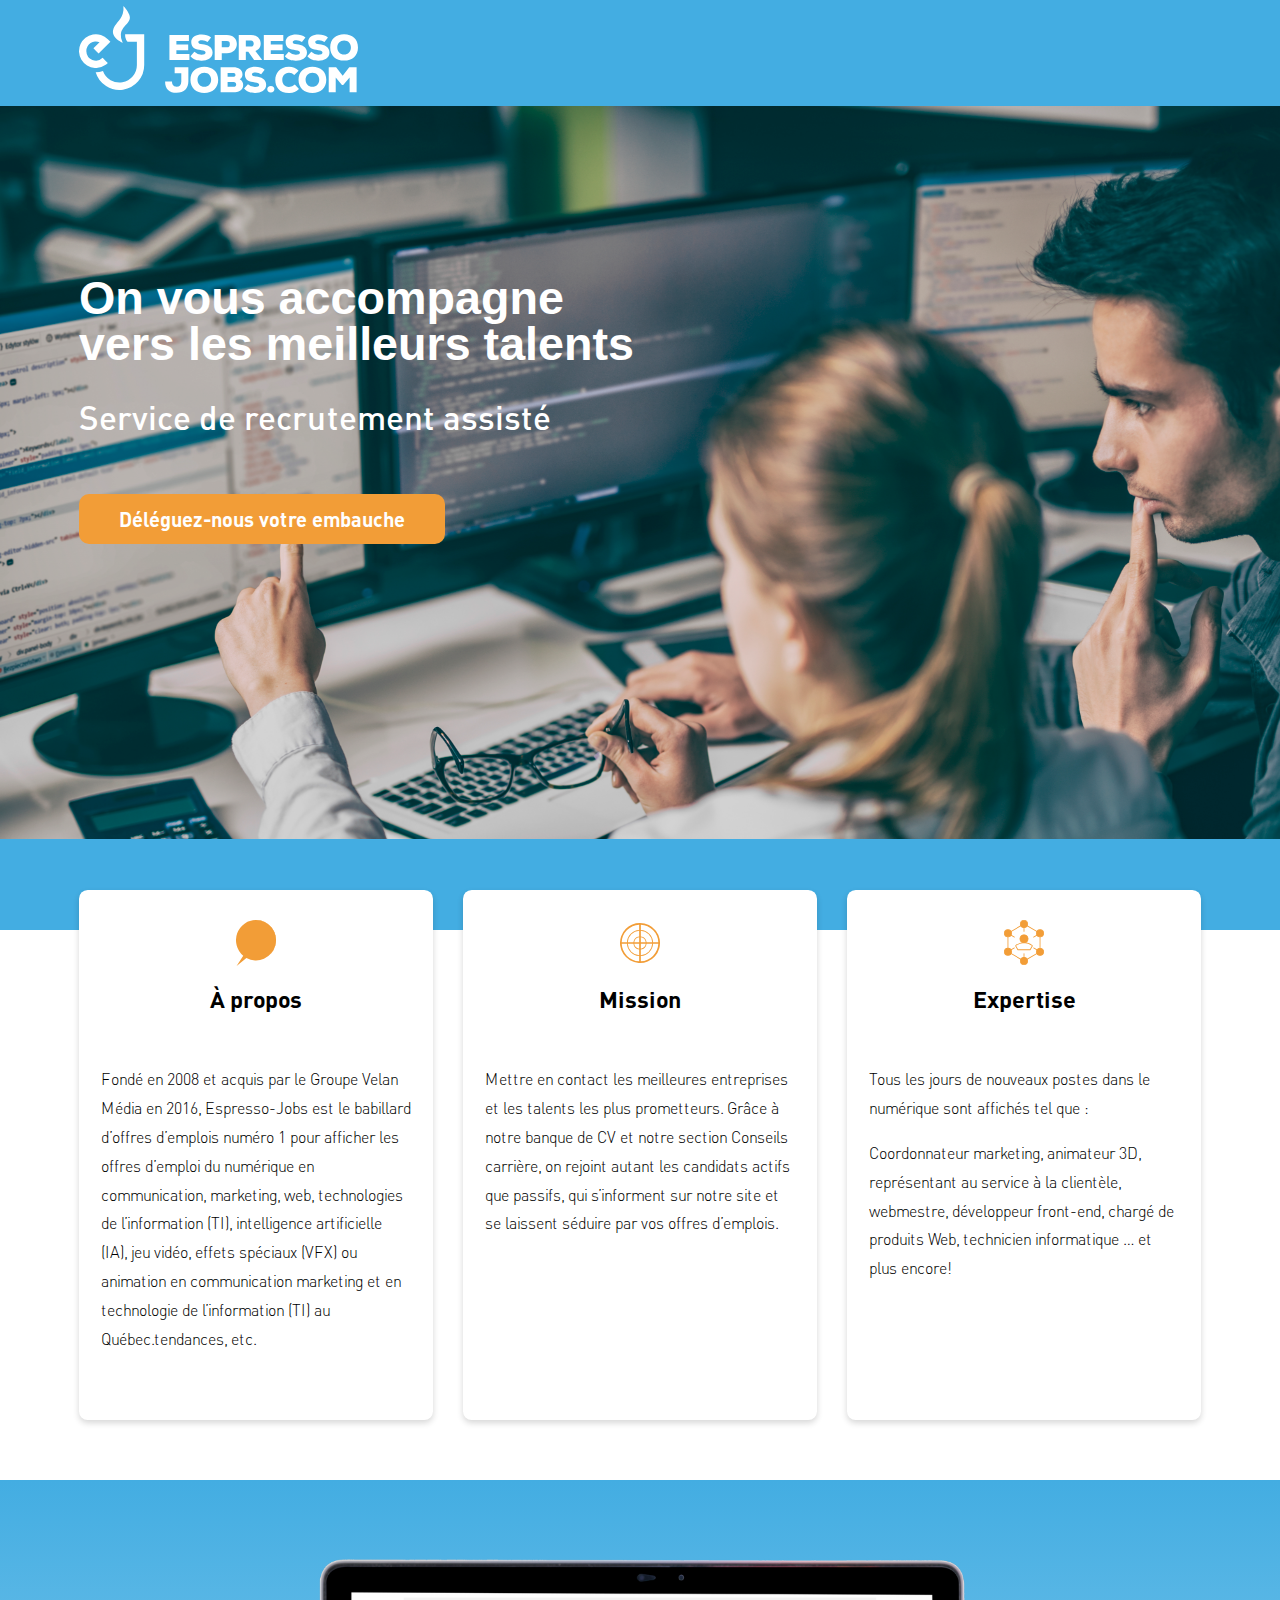
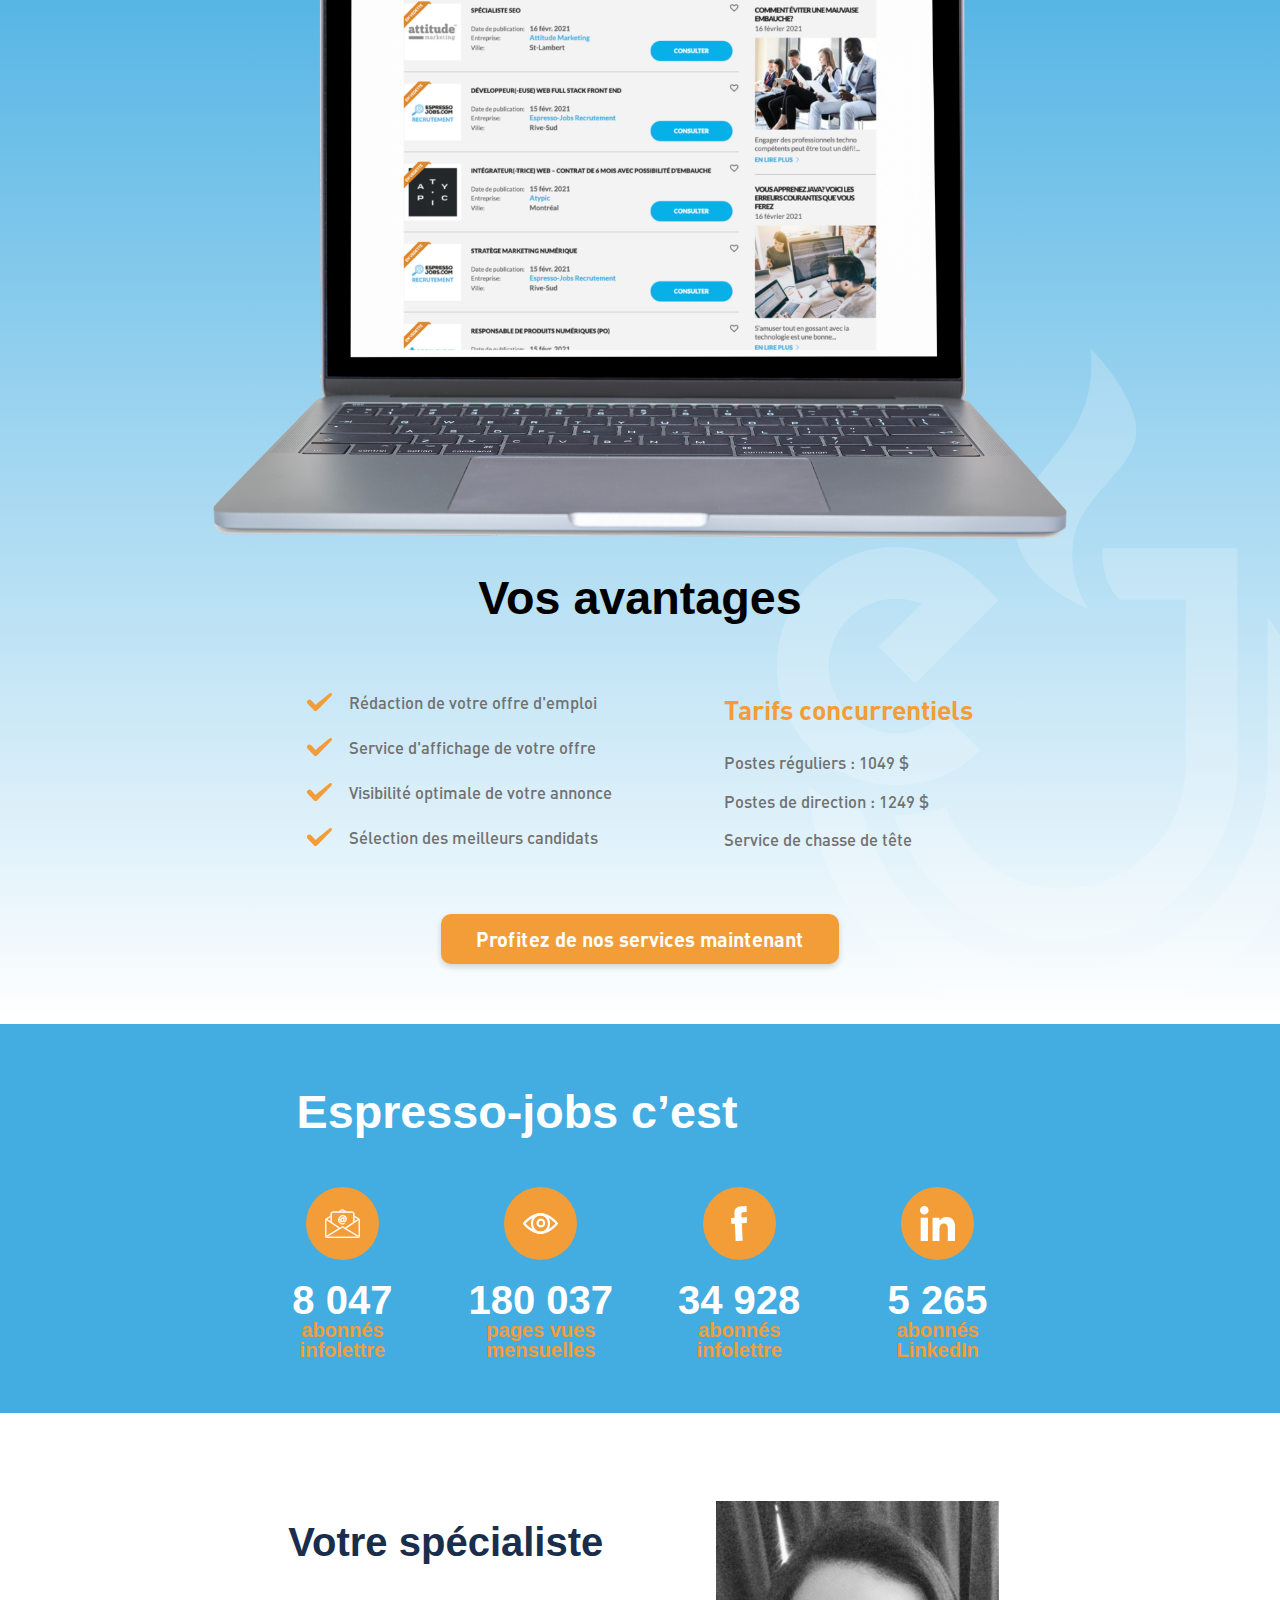
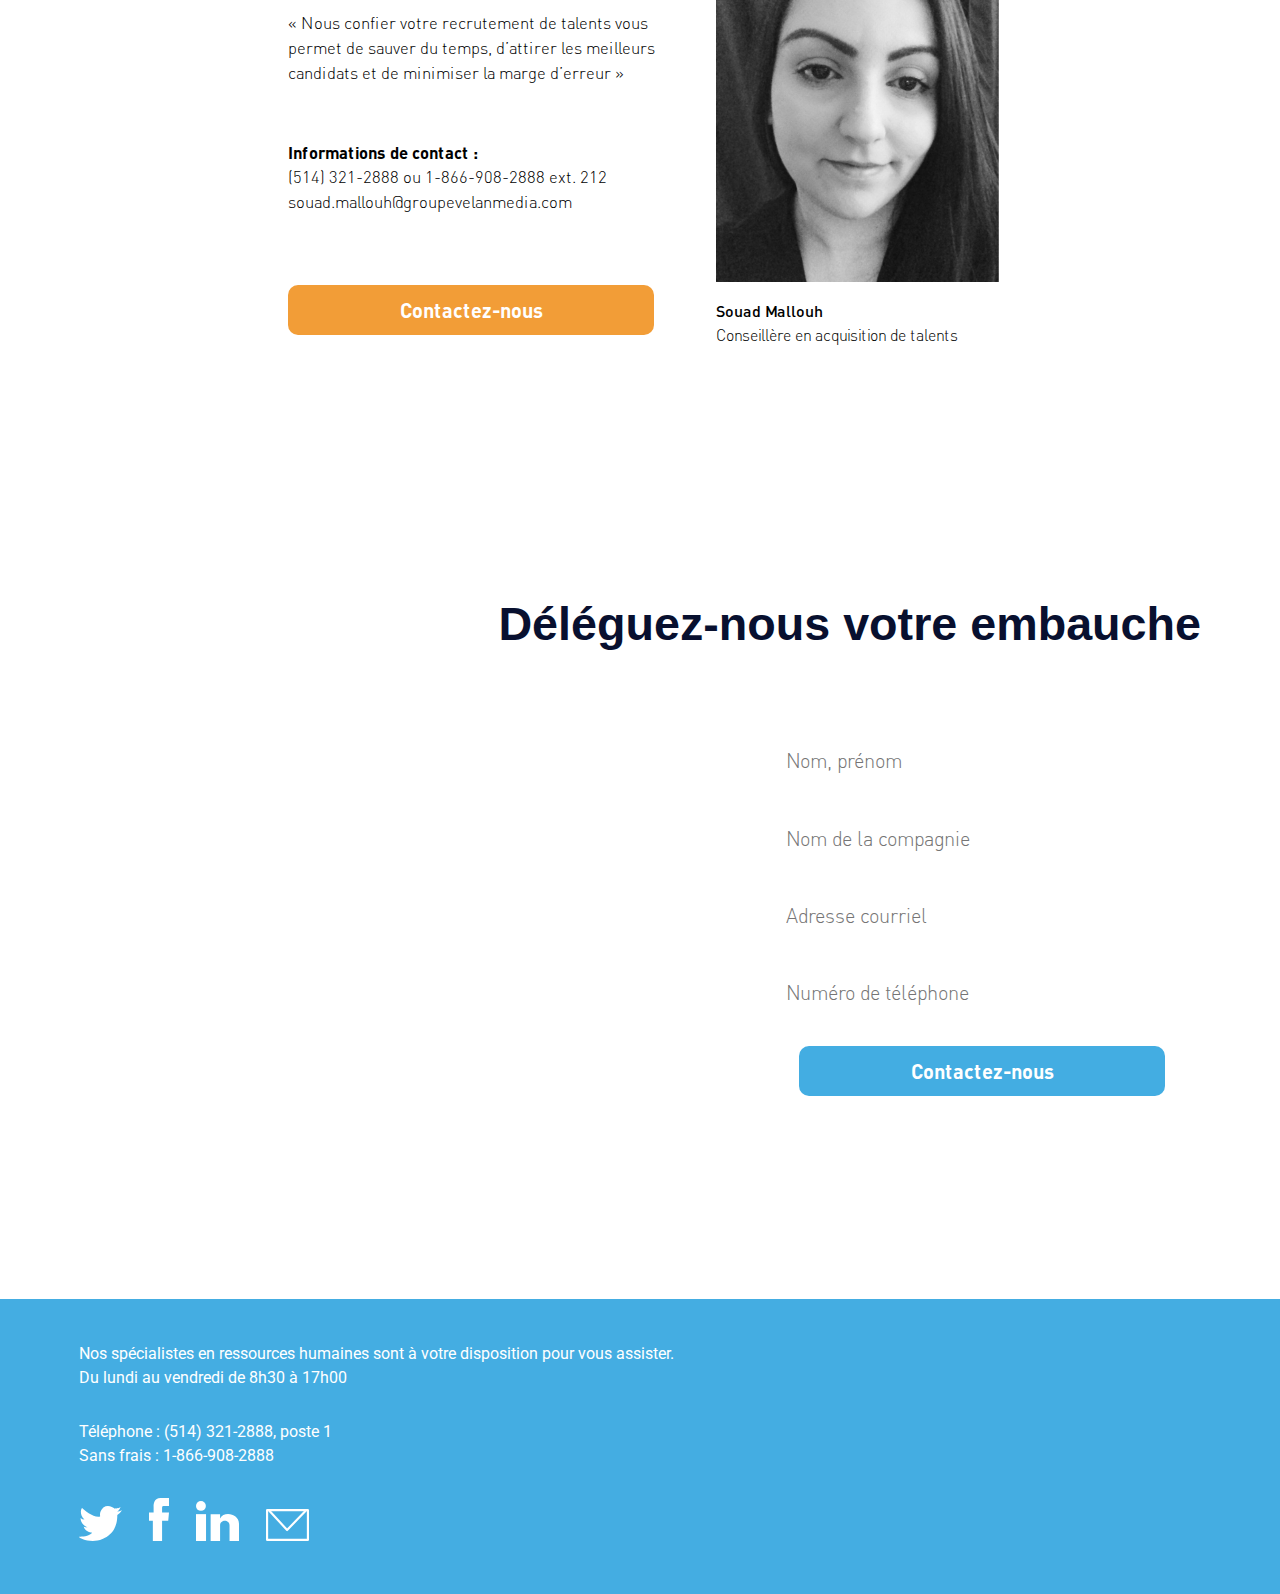
==== app/index.html @ 3e1231d0 "espresso" ====
<!DOCTYPE html>
<html lang="en">
<head>
	<meta charset="UTF-8">
	<meta name="viewport" content="width=device-width, initial-scale=1.0">
	<meta http-equiv="X-UA-Compatible" content="ie=edge">
	<title>Génie-inc</title>
	<link rel="preconnect" href="https://fonts.gstatic.com">
<link href="https://fonts.googleapis.com/css2?family=Roboto&display=swap" rel="stylesheet">

<link rel="stylesheet" href="css/libs.min.css">
	<link rel="stylesheet" href="css/style.min.css">
</head>
<body>

<!-- start header -->
<header class="header">
	<div class="container-fluid">
		<div class="logo">
		<a href="">
			<img src="img/logo.svg" alt="">
		</a>
	</div>
	</div>
	
</header>
<!-- end header -->

<!-- start main screen -->
<section class="main-screen">
	<div class="container-fluid">
		<div class="main-screen__content">
			<h1>
			On vous accompagne <br>vers les meilleurs talents
		</h1>

		<div class="main-screen__text">
			Service de recrutement assisté
		</div>

		<a href="" class="main-screen__button">
			Déléguez-nous votre embauche
		</a>
		</div>
		
	</div>
</section>
<!-- end main screen -->

<!-- start item section -->
<section class="item-section">
	<div class="line">
			
		</div>
	<div class="container-fluid">
		
		<div class="row">
			<div class="col-md-4">
				<div class="item">
					<div class="item-img">
						<img src="img/icon1.svg" alt="">
					</div>
					<div class="item-title">
						À propos
					</div>

					<p>
						Fondé en 2008 et acquis par le Groupe Velan Média en 2016, Espresso-Jobs est le babillard d’offres d’emplois numéro 1 pour afficher les offres d’emploi du numérique en communication, marketing, web, technologies de l’information (TI), intelligence artificielle (IA), jeu vidéo, effets spéciaux (VFX) ou animation en communication marketing et en technologie de l’information (TI) au Québec.tendances, etc.
					</p>
				</div>
			</div>

			<div class="col-md-4">
				<div class="item">
					<div class="item-img">
						<img src="img/icon2.svg" alt="">
					</div>
					<div class="item-title">
						Mission
					</div>

					<p>
						Mettre en contact les meilleures entreprises et les talents les plus prometteurs. Grâce à notre banque de CV et notre section Conseils carrière, on rejoint autant les candidats actifs que passifs, qui s’informent sur notre site et se laissent séduire par vos offres d’emplois.
					</p>
				</div>
			</div>

			<div class="col-md-4">
				<div class="item">
					<div class="item-img">
						<img src="img/icon3.svg" alt="">
					</div>
					<div class="item-title">
						Expertise
					</div>

					<p>
						Tous les jours de nouveaux postes dans le numérique sont affichés tel que : </p>
						<p>

Coordonnateur marketing, animateur 3D, représentant au service à la clientèle, webmestre, développeur front-end, chargé de produits Web, technicien informatique … et plus encore!
					</p>
				</div>
			</div>

		</div>
	</div>
</section>
<!-- end item section -->

<!-- start advantages -->
<section class="advantages">
	<div class="advantages-bg-img">
			<img src="img/adv-bg.svg" alt="">
		</div>
	<div class="container-fluid">
		

		<img src="img/photo.png" alt="" class="advantages__photo">
		<h2>
			Vos avantages
		</h2>

		<div class="advantages__content">
		
				<div class="adv-col">
					<div class="advantages__list">
						<div class="advantages__item">
							<img src="img/check.svg" alt="">
							Rédaction de votre offre d'emploi



						</div>
						<div class="advantages__item">
							<img src="img/check.svg" alt="">
							Service d'affichage de votre offre
						</div>
						<div class="advantages__item">
							<img src="img/check.svg" alt="">
							Visibilité optimale de votre annonce
						</div>
						<div class="advantages__item">
							<img src="img/check.svg" alt="">
							Sélection des meilleurs candidats
						</div>
					</div>
				</div>
				<div class="adv-col">
					<div class="advantages__sub-title">
						Tarifs concurrentiels
					</div>

					<div class="tarif-list">
						<div class="tarif-item">Postes réguliers : 1049 $   </div>
						<div class="tarif-item">Postes de direction : 1249 $</div>
						<div class="tarif-item">Service de chasse de tête</div>
					</div>
				</div>
			
		</div>

		<div class="advantages__button-wrapper">
			<a href="" class="advantages__button">
			Profitez de nos services maintenant
		</a>
		</div>

		
	</div>
</section>
<!-- end advantages -->

<!-- start social section -->
<section class="social-section">
	<div class="container-fluid">
		<h2>Espresso-jobs c’est</h2>
		<div class="social-section__list">
			<div class="row">
				<div class="col-md-3 col-sm-6 col-6">
					<div class="social-item">
						<div class="social-section__icon-wrapper">
						<img src="img/mail.svg" alt="">
					</div>
					<div class="social__value">
						8 047
					</div>
					<div class="social__text">
						abonnés <br>infolettre
					</div>
					</div>
					
				</div>

				<div class="col-md-3 col-sm-6 col-6">
					<div class="social-item">
						<div class="social-section__icon-wrapper">
						<img src="img/eye.svg" alt="">
					</div>
					<div class="social__value">
						180 037
					</div>
					<div class="social__text">
						pages vues <br>mensuelles
					</div>
					</div>
					
				</div>

				<div class="col-md-3 col-sm-6 col-6">
					<div class="social-item">
						<div class="social-section__icon-wrapper">
						<img src="img/fb.svg" alt="">
					</div>
					<div class="social__value">
						34 928
					</div>
					<div class="social__text">
						abonnés <br>infolettre
					</div>
					</div>
					
				</div>

				<div class="col-md-3 col-sm-6 col-6">
					<div class="social-item">
						<div class="social-section__icon-wrapper">
						<img src="img/in.svg" alt="">
					</div>
					<div class="social__value">
						5 265
					</div>
					<div class="social__text">
						abonnés <br> LinkedIn
					</div>
					</div>
					
				</div>

			</div>
		</div>
	</div>
</section>
<!-- end social section -->

<!-- start specialists -->
<section class="specialists">
	<div class="container-fluid">
		<div class="row">
			<div class="col-md-7">
				<h2>Votre spécialiste</h2>

				<p>« Nous confier votre recrutement de talents vous permet de sauver du temps, d’attirer les meilleurs candidats et de minimiser la marge d’erreur »
</p>

<div class="specialists__contact-info">
	<div class="specialists__contact-info-title">
		Informations de contact :
	</div>
	<div class="specialists__contact-info-text">(514) 321-2888 ou 1-866-908-2888 ext. 212 </div>
	<div class="specialists__contact-info-text">souad.mallouh@groupevelanmedia.com</div>
</div>

<a href="" class="specialists__button">
	Contactez-nous
</a>
			</div>
			<div class="col-md-5">
				<img src="img/specialist.png" alt="">
				<div class="specialist__name">
					Souad Mallouh
				</div>
				<div class="specialist__position">
					Conseillère en acquisition de talents
				</div>
			</div>
		</div>
	</div>
</section>
<!-- end specialists -->

<!-- start contact section -->
<section class="contact">
	<div class="container-fluid">
		<h2>Déléguez-nous votre embauche</h2>

		<div class="contact-form__wrapper">
			<div class="form">
				<input type="text" placeholder="Nom, prénom">
				<input type="text" placeholder="Nom de la compagnie">
				<input type="text" placeholder="Adresse courriel">
				<input type="text" placeholder="Numéro de téléphone">
				<button type="submit" class="submit-button">
					Contactez-nous
				</button>
			</div>
		</div>
	</div>
</section>
<!-- end contact section -->

<!-- start footer -->
<footer class="footer">
	<div class="container-fluid">
		<div class="footer__text">
			Nos spécialistes en ressources humaines sont à votre disposition pour vous assister. <br>
Du lundi au vendredi de 8h30 à 17h00

		</div>
		<div class="footer__text">
			Téléphone : (514) 321-2888, poste 1 <br>
Sans frais : 1-866-908-2888
		</div>

		<div class="footer-social">
			<a href="">
				<img src="img/twitter.svg" alt="">
			</a>
			<a href="">
				<img src="img/facebook.svg" alt="">
			</a>
			<a href="">
				<img src="img/linkedin.svg" alt="">
			</a>
			<a href="">
				<img src="img/courriel.svg" alt="">
			</a>
			<a href="">
				<img src="img/rss-icon.svg" alt="">
			</a>

		</div>
	</div>

</footer>
<!-- end footer -->

</body>
</html>
---- app/css/libs.min.css ----
/*!
 * Bootstrap Grid v4.1.3 (https://getbootstrap.com/)
 * Copyright 2011-2018 The Bootstrap Authors
 * Copyright 2011-2018 Twitter, Inc.
 * Licensed under MIT (https://github.com/twbs/bootstrap/blob/master/LICENSE)
 */@-ms-viewport{width:device-width}html{-webkit-box-sizing:border-box;box-sizing:border-box;-ms-overflow-style:scrollbar}*,*::before,*::after{-webkit-box-sizing:inherit;box-sizing:inherit}.container{width:100%;padding-right:15px;padding-left:15px;margin-right:auto;margin-left:auto}@media (min-width: 576px){.container{max-width:540px}}@media (min-width: 768px){.container{max-width:720px}}@media (min-width: 992px){.container{max-width:960px}}@media (min-width: 1200px){.container{max-width:1140px}}.container-fluid{width:100%;padding-right:15px;padding-left:15px;margin-right:auto;margin-left:auto}.row{display:-ms-flexbox;display:-webkit-box;display:flex;-ms-flex-wrap:wrap;flex-wrap:wrap;margin-right:-15px;margin-left:-15px}.no-gutters{margin-right:0;margin-left:0}.no-gutters>.col,.no-gutters>[class*="col-"]{padding-right:0;padding-left:0}.col-1,.col-2,.col-3,.col-4,.col-5,.col-6,.col-7,.col-8,.col-9,.col-10,.col-11,.col-12,.col,.col-auto,.col-sm-1,.col-sm-2,.col-sm-3,.col-sm-4,.col-sm-5,.col-sm-6,.col-sm-7,.col-sm-8,.col-sm-9,.col-sm-10,.col-sm-11,.col-sm-12,.col-sm,.col-sm-auto,.col-md-1,.col-md-2,.col-md-3,.col-md-4,.col-md-5,.col-md-6,.col-md-7,.col-md-8,.col-md-9,.col-md-10,.col-md-11,.col-md-12,.col-md,.col-md-auto,.col-lg-1,.col-lg-2,.col-lg-3,.col-lg-4,.col-lg-5,.col-lg-6,.col-lg-7,.col-lg-8,.col-lg-9,.col-lg-10,.col-lg-11,.col-lg-12,.col-lg,.col-lg-auto,.col-xl-1,.col-xl-2,.col-xl-3,.col-xl-4,.col-xl-5,.col-xl-6,.col-xl-7,.col-xl-8,.col-xl-9,.col-xl-10,.col-xl-11,.col-xl-12,.col-xl,.col-xl-auto{position:relative;width:100%;min-height:1px;padding-right:15px;padding-left:15px}.col{-ms-flex-preferred-size:0;flex-basis:0;-ms-flex-positive:1;-webkit-box-flex:1;flex-grow:1;max-width:100%}.col-auto{-ms-flex:0 0 auto;-webkit-box-flex:0;flex:0 0 auto;width:auto;max-width:none}.col-1{-ms-flex:0 0 8.333333%;-webkit-box-flex:0;flex:0 0 8.333333%;max-width:8.333333%}.col-2{-ms-flex:0 0 16.666667%;-webkit-box-flex:0;flex:0 0 16.666667%;max-width:16.666667%}.col-3{-ms-flex:0 0 25%;-webkit-box-flex:0;flex:0 0 25%;max-width:25%}.col-4{-ms-flex:0 0 33.333333%;-webkit-box-flex:0;flex:0 0 33.333333%;max-width:33.333333%}.col-5{-ms-flex:0 0 41.666667%;-webkit-box-flex:0;flex:0 0 41.666667%;max-width:41.666667%}.col-6{-ms-flex:0 0 50%;-webkit-box-flex:0;flex:0 0 50%;max-width:50%}.col-7{-ms-flex:0 0 58.333333%;-webkit-box-flex:0;flex:0 0 58.333333%;max-width:58.333333%}.col-8{-ms-flex:0 0 66.666667%;-webkit-box-flex:0;flex:0 0 66.666667%;max-width:66.666667%}.col-9{-ms-flex:0 0 75%;-webkit-box-flex:0;flex:0 0 75%;max-width:75%}.col-10{-ms-flex:0 0 83.333333%;-webkit-box-flex:0;flex:0 0 83.333333%;max-width:83.333333%}.col-11{-ms-flex:0 0 91.666667%;-webkit-box-flex:0;flex:0 0 91.666667%;max-width:91.666667%}.col-12{-ms-flex:0 0 100%;-webkit-box-flex:0;flex:0 0 100%;max-width:100%}.order-first{-ms-flex-order:-1;-webkit-box-ordinal-group:0;order:-1}.order-last{-ms-flex-order:13;-webkit-box-ordinal-group:14;order:13}.order-0{-ms-flex-order:0;-webkit-box-ordinal-group:1;order:0}.order-1{-ms-flex-order:1;-webkit-box-ordinal-group:2;order:1}.order-2{-ms-flex-order:2;-webkit-box-ordinal-group:3;order:2}.order-3{-ms-flex-order:3;-webkit-box-ordinal-group:4;order:3}.order-4{-ms-flex-order:4;-webkit-box-ordinal-group:5;order:4}.order-5{-ms-flex-order:5;-webkit-box-ordinal-group:6;order:5}.order-6{-ms-flex-order:6;-webkit-box-ordinal-group:7;order:6}.order-7{-ms-flex-order:7;-webkit-box-ordinal-group:8;order:7}.order-8{-ms-flex-order:8;-webkit-box-ordinal-group:9;order:8}.order-9{-ms-flex-order:9;-webkit-box-ordinal-group:10;order:9}.order-10{-ms-flex-order:10;-webkit-box-ordinal-group:11;order:10}.order-11{-ms-flex-order:11;-webkit-box-ordinal-group:12;order:11}.order-12{-ms-flex-order:12;-webkit-box-ordinal-group:13;order:12}.offset-1{margin-left:8.333333%}.offset-2{margin-left:16.666667%}.offset-3{margin-left:25%}.offset-4{margin-left:33.333333%}.offset-5{margin-left:41.666667%}.offset-6{margin-left:50%}.offset-7{margin-left:58.333333%}.offset-8{margin-left:66.666667%}.offset-9{margin-left:75%}.offset-10{margin-left:83.333333%}.offset-11{margin-left:91.666667%}@media (min-width: 576px){.col-sm{-ms-flex-preferred-size:0;flex-basis:0;-ms-flex-positive:1;-webkit-box-flex:1;flex-grow:1;max-width:100%}.col-sm-auto{-ms-flex:0 0 auto;-webkit-box-flex:0;flex:0 0 auto;width:auto;max-width:none}.col-sm-1{-ms-flex:0 0 8.333333%;-webkit-box-flex:0;flex:0 0 8.333333%;max-width:8.333333%}.col-sm-2{-ms-flex:0 0 16.666667%;-webkit-box-flex:0;flex:0 0 16.666667%;max-width:16.666667%}.col-sm-3{-ms-flex:0 0 25%;-webkit-box-flex:0;flex:0 0 25%;max-width:25%}.col-sm-4{-ms-flex:0 0 33.333333%;-webkit-box-flex:0;flex:0 0 33.333333%;max-width:33.333333%}.col-sm-5{-ms-flex:0 0 41.666667%;-webkit-box-flex:0;flex:0 0 41.666667%;max-width:41.666667%}.col-sm-6{-ms-flex:0 0 50%;-webkit-box-flex:0;flex:0 0 50%;max-width:50%}.col-sm-7{-ms-flex:0 0 58.333333%;-webkit-box-flex:0;flex:0 0 58.333333%;max-width:58.333333%}.col-sm-8{-ms-flex:0 0 66.666667%;-webkit-box-flex:0;flex:0 0 66.666667%;max-width:66.666667%}.col-sm-9{-ms-flex:0 0 75%;-webkit-box-flex:0;flex:0 0 75%;max-width:75%}.col-sm-10{-ms-flex:0 0 83.333333%;-webkit-box-flex:0;flex:0 0 83.333333%;max-width:83.333333%}.col-sm-11{-ms-flex:0 0 91.666667%;-webkit-box-flex:0;flex:0 0 91.666667%;max-width:91.666667%}.col-sm-12{-ms-flex:0 0 100%;-webkit-box-flex:0;flex:0 0 100%;max-width:100%}.order-sm-first{-ms-flex-order:-1;-webkit-box-ordinal-group:0;order:-1}.order-sm-last{-ms-flex-order:13;-webkit-box-ordinal-group:14;order:13}.order-sm-0{-ms-flex-order:0;-webkit-box-ordinal-group:1;order:0}.order-sm-1{-ms-flex-order:1;-webkit-box-ordinal-group:2;order:1}.order-sm-2{-ms-flex-order:2;-webkit-box-ordinal-group:3;order:2}.order-sm-3{-ms-flex-order:3;-webkit-box-ordinal-group:4;order:3}.order-sm-4{-ms-flex-order:4;-webkit-box-ordinal-group:5;order:4}.order-sm-5{-ms-flex-order:5;-webkit-box-ordinal-group:6;order:5}.order-sm-6{-ms-flex-order:6;-webkit-box-ordinal-group:7;order:6}.order-sm-7{-ms-flex-order:7;-webkit-box-ordinal-group:8;order:7}.order-sm-8{-ms-flex-order:8;-webkit-box-ordinal-group:9;order:8}.order-sm-9{-ms-flex-order:9;-webkit-box-ordinal-group:10;order:9}.order-sm-10{-ms-flex-order:10;-webkit-box-ordinal-group:11;order:10}.order-sm-11{-ms-flex-order:11;-webkit-box-ordinal-group:12;order:11}.order-sm-12{-ms-flex-order:12;-webkit-box-ordinal-group:13;order:12}.offset-sm-0{margin-left:0}.offset-sm-1{margin-left:8.333333%}.offset-sm-2{margin-left:16.666667%}.offset-sm-3{margin-left:25%}.offset-sm-4{margin-left:33.333333%}.offset-sm-5{margin-left:41.666667%}.offset-sm-6{margin-left:50%}.offset-sm-7{margin-left:58.333333%}.offset-sm-8{margin-left:66.666667%}.offset-sm-9{margin-left:75%}.offset-sm-10{margin-left:83.333333%}.offset-sm-11{margin-left:91.666667%}}@media (min-width: 768px){.col-md{-ms-flex-preferred-size:0;flex-basis:0;-ms-flex-positive:1;-webkit-box-flex:1;flex-grow:1;max-width:100%}.col-md-auto{-ms-flex:0 0 auto;-webkit-box-flex:0;flex:0 0 auto;width:auto;max-width:none}.col-md-1{-ms-flex:0 0 8.333333%;-webkit-box-flex:0;flex:0 0 8.333333%;max-width:8.333333%}.col-md-2{-ms-flex:0 0 16.666667%;-webkit-box-flex:0;flex:0 0 16.666667%;max-width:16.666667%}.col-md-3{-ms-flex:0 0 25%;-webkit-box-flex:0;flex:0 0 25%;max-width:25%}.col-md-4{-ms-flex:0 0 33.333333%;-webkit-box-flex:0;flex:0 0 33.333333%;max-width:33.333333%}.col-md-5{-ms-flex:0 0 41.666667%;-webkit-box-flex:0;flex:0 0 41.666667%;max-width:41.666667%}.col-md-6{-ms-flex:0 0 50%;-webkit-box-flex:0;flex:0 0 50%;max-width:50%}.col-md-7{-ms-flex:0 0 58.333333%;-webkit-box-flex:0;flex:0 0 58.333333%;max-width:58.333333%}.col-md-8{-ms-flex:0 0 66.666667%;-webkit-box-flex:0;flex:0 0 66.666667%;max-width:66.666667%}.col-md-9{-ms-flex:0 0 75%;-webkit-box-flex:0;flex:0 0 75%;max-width:75%}.col-md-10{-ms-flex:0 0 83.333333%;-webkit-box-flex:0;flex:0 0 83.333333%;max-width:83.333333%}.col-md-11{-ms-flex:0 0 91.666667%;-webkit-box-flex:0;flex:0 0 91.666667%;max-width:91.666667%}.col-md-12{-ms-flex:0 0 100%;-webkit-box-flex:0;flex:0 0 100%;max-width:100%}.order-md-first{-ms-flex-order:-1;-webkit-box-ordinal-group:0;order:-1}.order-md-last{-ms-flex-order:13;-webkit-box-ordinal-group:14;order:13}.order-md-0{-ms-flex-order:0;-webkit-box-ordinal-group:1;order:0}.order-md-1{-ms-flex-order:1;-webkit-box-ordinal-group:2;order:1}.order-md-2{-ms-flex-order:2;-webkit-box-ordinal-group:3;order:2}.order-md-3{-ms-flex-order:3;-webkit-box-ordinal-group:4;order:3}.order-md-4{-ms-flex-order:4;-webkit-box-ordinal-group:5;order:4}.order-md-5{-ms-flex-order:5;-webkit-box-ordinal-group:6;order:5}.order-md-6{-ms-flex-order:6;-webkit-box-ordinal-group:7;order:6}.order-md-7{-ms-flex-order:7;-webkit-box-ordinal-group:8;order:7}.order-md-8{-ms-flex-order:8;-webkit-box-ordinal-group:9;order:8}.order-md-9{-ms-flex-order:9;-webkit-box-ordinal-group:10;order:9}.order-md-10{-ms-flex-order:10;-webkit-box-ordinal-group:11;order:10}.order-md-11{-ms-flex-order:11;-webkit-box-ordinal-group:12;order:11}.order-md-12{-ms-flex-order:12;-webkit-box-ordinal-group:13;order:12}.offset-md-0{margin-left:0}.offset-md-1{margin-left:8.333333%}.offset-md-2{margin-left:16.666667%}.offset-md-3{margin-left:25%}.offset-md-4{margin-left:33.333333%}.offset-md-5{margin-left:41.666667%}.offset-md-6{margin-left:50%}.offset-md-7{margin-left:58.333333%}.offset-md-8{margin-left:66.666667%}.offset-md-9{margin-left:75%}.offset-md-10{margin-left:83.333333%}.offset-md-11{margin-left:91.666667%}}@media (min-width: 992px){.col-lg{-ms-flex-preferred-size:0;flex-basis:0;-ms-flex-positive:1;-webkit-box-flex:1;flex-grow:1;max-width:100%}.col-lg-auto{-ms-flex:0 0 auto;-webkit-box-flex:0;flex:0 0 auto;width:auto;max-width:none}.col-lg-1{-ms-flex:0 0 8.333333%;-webkit-box-flex:0;flex:0 0 8.333333%;max-width:8.333333%}.col-lg-2{-ms-flex:0 0 16.666667%;-webkit-box-flex:0;flex:0 0 16.666667%;max-width:16.666667%}.col-lg-3{-ms-flex:0 0 25%;-webkit-box-flex:0;flex:0 0 25%;max-width:25%}.col-lg-4{-ms-flex:0 0 33.333333%;-webkit-box-flex:0;flex:0 0 33.333333%;max-width:33.333333%}.col-lg-5{-ms-flex:0 0 41.666667%;-webkit-box-flex:0;flex:0 0 41.666667%;max-width:41.666667%}.col-lg-6{-ms-flex:0 0 50%;-webkit-box-flex:0;flex:0 0 50%;max-width:50%}.col-lg-7{-ms-flex:0 0 58.333333%;-webkit-box-flex:0;flex:0 0 58.333333%;max-width:58.333333%}.col-lg-8{-ms-flex:0 0 66.666667%;-webkit-box-flex:0;flex:0 0 66.666667%;max-width:66.666667%}.col-lg-9{-ms-flex:0 0 75%;-webkit-box-flex:0;flex:0 0 75%;max-width:75%}.col-lg-10{-ms-flex:0 0 83.333333%;-webkit-box-flex:0;flex:0 0 83.333333%;max-width:83.333333%}.col-lg-11{-ms-flex:0 0 91.666667%;-webkit-box-flex:0;flex:0 0 91.666667%;max-width:91.666667%}.col-lg-12{-ms-flex:0 0 100%;-webkit-box-flex:0;flex:0 0 100%;max-width:100%}.order-lg-first{-ms-flex-order:-1;-webkit-box-ordinal-group:0;order:-1}.order-lg-last{-ms-flex-order:13;-webkit-box-ordinal-group:14;order:13}.order-lg-0{-ms-flex-order:0;-webkit-box-ordinal-group:1;order:0}.order-lg-1{-ms-flex-order:1;-webkit-box-ordinal-group:2;order:1}.order-lg-2{-ms-flex-order:2;-webkit-box-ordinal-group:3;order:2}.order-lg-3{-ms-flex-order:3;-webkit-box-ordinal-group:4;order:3}.order-lg-4{-ms-flex-order:4;-webkit-box-ordinal-group:5;order:4}.order-lg-5{-ms-flex-order:5;-webkit-box-ordinal-group:6;order:5}.order-lg-6{-ms-flex-order:6;-webkit-box-ordinal-group:7;order:6}.order-lg-7{-ms-flex-order:7;-webkit-box-ordinal-group:8;order:7}.order-lg-8{-ms-flex-order:8;-webkit-box-ordinal-group:9;order:8}.order-lg-9{-ms-flex-order:9;-webkit-box-ordinal-group:10;order:9}.order-lg-10{-ms-flex-order:10;-webkit-box-ordinal-group:11;order:10}.order-lg-11{-ms-flex-order:11;-webkit-box-ordinal-group:12;order:11}.order-lg-12{-ms-flex-order:12;-webkit-box-ordinal-group:13;order:12}.offset-lg-0{margin-left:0}.offset-lg-1{margin-left:8.333333%}.offset-lg-2{margin-left:16.666667%}.offset-lg-3{margin-left:25%}.offset-lg-4{margin-left:33.333333%}.offset-lg-5{margin-left:41.666667%}.offset-lg-6{margin-left:50%}.offset-lg-7{margin-left:58.333333%}.offset-lg-8{margin-left:66.666667%}.offset-lg-9{margin-left:75%}.offset-lg-10{margin-left:83.333333%}.offset-lg-11{margin-left:91.666667%}}@media (min-width: 1200px){.col-xl{-ms-flex-preferred-size:0;flex-basis:0;-ms-flex-positive:1;-webkit-box-flex:1;flex-grow:1;max-width:100%}.col-xl-auto{-ms-flex:0 0 auto;-webkit-box-flex:0;flex:0 0 auto;width:auto;max-width:none}.col-xl-1{-ms-flex:0 0 8.333333%;-webkit-box-flex:0;flex:0 0 8.333333%;max-width:8.333333%}.col-xl-2{-ms-flex:0 0 16.666667%;-webkit-box-flex:0;flex:0 0 16.666667%;max-width:16.666667%}.col-xl-3{-ms-flex:0 0 25%;-webkit-box-flex:0;flex:0 0 25%;max-width:25%}.col-xl-4{-ms-flex:0 0 33.333333%;-webkit-box-flex:0;flex:0 0 33.333333%;max-width:33.333333%}.col-xl-5{-ms-flex:0 0 41.666667%;-webkit-box-flex:0;flex:0 0 41.666667%;max-width:41.666667%}.col-xl-6{-ms-flex:0 0 50%;-webkit-box-flex:0;flex:0 0 50%;max-width:50%}.col-xl-7{-ms-flex:0 0 58.333333%;-webkit-box-flex:0;flex:0 0 58.333333%;max-width:58.333333%}.col-xl-8{-ms-flex:0 0 66.666667%;-webkit-box-flex:0;flex:0 0 66.666667%;max-width:66.666667%}.col-xl-9{-ms-flex:0 0 75%;-webkit-box-flex:0;flex:0 0 75%;max-width:75%}.col-xl-10{-ms-flex:0 0 83.333333%;-webkit-box-flex:0;flex:0 0 83.333333%;max-width:83.333333%}.col-xl-11{-ms-flex:0 0 91.666667%;-webkit-box-flex:0;flex:0 0 91.666667%;max-width:91.666667%}.col-xl-12{-ms-flex:0 0 100%;-webkit-box-flex:0;flex:0 0 100%;max-width:100%}.order-xl-first{-ms-flex-order:-1;-webkit-box-ordinal-group:0;order:-1}.order-xl-last{-ms-flex-order:13;-webkit-box-ordinal-group:14;order:13}.order-xl-0{-ms-flex-order:0;-webkit-box-ordinal-group:1;order:0}.order-xl-1{-ms-flex-order:1;-webkit-box-ordinal-group:2;order:1}.order-xl-2{-ms-flex-order:2;-webkit-box-ordinal-group:3;order:2}.order-xl-3{-ms-flex-order:3;-webkit-box-ordinal-group:4;order:3}.order-xl-4{-ms-flex-order:4;-webkit-box-ordinal-group:5;order:4}.order-xl-5{-ms-flex-order:5;-webkit-box-ordinal-group:6;order:5}.order-xl-6{-ms-flex-order:6;-webkit-box-ordinal-group:7;order:6}.order-xl-7{-ms-flex-order:7;-webkit-box-ordinal-group:8;order:7}.order-xl-8{-ms-flex-order:8;-webkit-box-ordinal-group:9;order:8}.order-xl-9{-ms-flex-order:9;-webkit-box-ordinal-group:10;order:9}.order-xl-10{-ms-flex-order:10;-webkit-box-ordinal-group:11;order:10}.order-xl-11{-ms-flex-order:11;-webkit-box-ordinal-group:12;order:11}.order-xl-12{-ms-flex-order:12;-webkit-box-ordinal-group:13;order:12}.offset-xl-0{margin-left:0}.offset-xl-1{margin-left:8.333333%}.offset-xl-2{margin-left:16.666667%}.offset-xl-3{margin-left:25%}.offset-xl-4{margin-left:33.333333%}.offset-xl-5{margin-left:41.666667%}.offset-xl-6{margin-left:50%}.offset-xl-7{margin-left:58.333333%}.offset-xl-8{margin-left:66.666667%}.offset-xl-9{margin-left:75%}.offset-xl-10{margin-left:83.333333%}.offset-xl-11{margin-left:91.666667%}}.d-none{display:none !important}.d-inline{display:inline !important}.d-inline-block{display:inline-block !important}.d-block{display:block !important}.d-table{display:table !important}.d-table-row{display:table-row !important}.d-table-cell{display:table-cell !important}.d-flex{display:-ms-flexbox !important;display:-webkit-box !important;display:flex !important}.d-inline-flex{display:-ms-inline-flexbox !important;display:-webkit-inline-box !important;display:inline-flex !important}@media (min-width: 576px){.d-sm-none{display:none !important}.d-sm-inline{display:inline !important}.d-sm-inline-block{display:inline-block !important}.d-sm-block{display:block !important}.d-sm-table{display:table !important}.d-sm-table-row{display:table-row !important}.d-sm-table-cell{display:table-cell !important}.d-sm-flex{display:-ms-flexbox !important;display:-webkit-box !important;display:flex !important}.d-sm-inline-flex{display:-ms-inline-flexbox !important;display:-webkit-inline-box !important;display:inline-flex !important}}@media (min-width: 768px){.d-md-none{display:none !important}.d-md-inline{display:inline !important}.d-md-inline-block{display:inline-block !important}.d-md-block{display:block !important}.d-md-table{display:table !important}.d-md-table-row{display:table-row !important}.d-md-table-cell{display:table-cell !important}.d-md-flex{display:-ms-flexbox !important;display:-webkit-box !important;display:flex !important}.d-md-inline-flex{display:-ms-inline-flexbox !important;display:-webkit-inline-box !important;display:inline-flex !important}}@media (min-width: 992px){.d-lg-none{display:none !important}.d-lg-inline{display:inline !important}.d-lg-inline-block{display:inline-block !important}.d-lg-block{display:block !important}.d-lg-table{display:table !important}.d-lg-table-row{display:table-row !important}.d-lg-table-cell{display:table-cell !important}.d-lg-flex{display:-ms-flexbox !important;display:-webkit-box !important;display:flex !important}.d-lg-inline-flex{display:-ms-inline-flexbox !important;display:-webkit-inline-box !important;display:inline-flex !important}}@media (min-width: 1200px){.d-xl-none{display:none !important}.d-xl-inline{display:inline !important}.d-xl-inline-block{display:inline-block !important}.d-xl-block{display:block !important}.d-xl-table{display:table !important}.d-xl-table-row{display:table-row !important}.d-xl-table-cell{display:table-cell !important}.d-xl-flex{display:-ms-flexbox !important;display:-webkit-box !important;display:flex !important}.d-xl-inline-flex{display:-ms-inline-flexbox !important;display:-webkit-inline-box !important;display:inline-flex !important}}@media print{.d-print-none{display:none !important}.d-print-inline{display:inline !important}.d-print-inline-block{display:inline-block !important}.d-print-block{display:block !important}.d-print-table{display:table !important}.d-print-table-row{display:table-row !important}.d-print-table-cell{display:table-cell !important}.d-print-flex{display:-ms-flexbox !important;display:-webkit-box !important;display:flex !important}.d-print-inline-flex{display:-ms-inline-flexbox !important;display:-webkit-inline-box !important;display:inline-flex !important}}.flex-row{-ms-flex-direction:row !important;-webkit-box-orient:horizontal !important;-webkit-box-direction:normal !important;flex-direction:row !important}.flex-column{-ms-flex-direction:column !important;-webkit-box-orient:vertical !important;-webkit-box-direction:normal !important;flex-direction:column !important}.flex-row-reverse{-ms-flex-direction:row-reverse !important;-webkit-box-orient:horizontal !important;-webkit-box-direction:reverse !important;flex-direction:row-reverse !important}.flex-column-reverse{-ms-flex-direction:column-reverse !important;-webkit-box-orient:vertical !important;-webkit-box-direction:reverse !important;flex-direction:column-reverse !important}.flex-wrap{-ms-flex-wrap:wrap !important;flex-wrap:wrap !important}.flex-nowrap{-ms-flex-wrap:nowrap !important;flex-wrap:nowrap !important}.flex-wrap-reverse{-ms-flex-wrap:wrap-reverse !important;flex-wrap:wrap-reverse !important}.flex-fill{-ms-flex:1 1 auto !important;-webkit-box-flex:1 !important;flex:1 1 auto !important}.flex-grow-0{-ms-flex-positive:0 !important;-webkit-box-flex:0 !important;flex-grow:0 !important}.flex-grow-1{-ms-flex-positive:1 !important;-webkit-box-flex:1 !important;flex-grow:1 !important}.flex-shrink-0{-ms-flex-negative:0 !important;flex-shrink:0 !important}.flex-shrink-1{-ms-flex-negative:1 !important;flex-shrink:1 !important}.justify-content-start{-ms-flex-pack:start !important;-webkit-box-pack:start !important;justify-content:flex-start !important}.justify-content-end{-ms-flex-pack:end !important;-webkit-box-pack:end !important;justify-content:flex-end !important}.justify-content-center{-ms-flex-pack:center !important;-webkit-box-pack:center !important;justify-content:center !important}.justify-content-between{-ms-flex-pack:justify !important;-webkit-box-pack:justify !important;justify-content:space-between !important}.justify-content-around{-ms-flex-pack:distribute !important;justify-content:space-around !important}.align-items-start{-ms-flex-align:start !important;-webkit-box-align:start !important;align-items:flex-start !important}.align-items-end{-ms-flex-align:end !important;-webkit-box-align:end !important;align-items:flex-end !important}.align-items-center{-ms-flex-align:center !important;-webkit-box-align:center !important;align-items:center !important}.align-items-baseline{-ms-flex-align:baseline !important;-webkit-box-align:baseline !important;align-items:baseline !important}.align-items-stretch{-ms-flex-align:stretch !important;-webkit-box-align:stretch !important;align-items:stretch !important}.align-content-start{-ms-flex-line-pack:start !important;align-content:flex-start !important}.align-content-end{-ms-flex-line-pack:end !important;align-content:flex-end !important}.align-content-center{-ms-flex-line-pack:center !important;align-content:center !important}.align-content-between{-ms-flex-line-pack:justify !important;align-content:space-between !important}.align-content-around{-ms-flex-line-pack:distribute !important;align-content:space-around !important}.align-content-stretch{-ms-flex-line-pack:stretch !important;align-content:stretch !important}.align-self-auto{-ms-flex-item-align:auto !important;align-self:auto !important}.align-self-start{-ms-flex-item-align:start !important;align-self:flex-start !important}.align-self-end{-ms-flex-item-align:end !important;align-self:flex-end !important}.align-self-center{-ms-flex-item-align:center !important;align-self:center !important}.align-self-baseline{-ms-flex-item-align:baseline !important;align-self:baseline !important}.align-self-stretch{-ms-flex-item-align:stretch !important;align-self:stretch !important}@media (min-width: 576px){.flex-sm-row{-ms-flex-direction:row !important;-webkit-box-orient:horizontal !important;-webkit-box-direction:normal !important;flex-direction:row !important}.flex-sm-column{-ms-flex-direction:column !important;-webkit-box-orient:vertical !important;-webkit-box-direction:normal !important;flex-direction:column !important}.flex-sm-row-reverse{-ms-flex-direction:row-reverse !important;-webkit-box-orient:horizontal !important;-webkit-box-direction:reverse !important;flex-direction:row-reverse !important}.flex-sm-column-reverse{-ms-flex-direction:column-reverse !important;-webkit-box-orient:vertical !important;-webkit-box-direction:reverse !important;flex-direction:column-reverse !important}.flex-sm-wrap{-ms-flex-wrap:wrap !important;flex-wrap:wrap !important}.flex-sm-nowrap{-ms-flex-wrap:nowrap !important;flex-wrap:nowrap !important}.flex-sm-wrap-reverse{-ms-flex-wrap:wrap-reverse !important;flex-wrap:wrap-reverse !important}.flex-sm-fill{-ms-flex:1 1 auto !important;-webkit-box-flex:1 !important;flex:1 1 auto !important}.flex-sm-grow-0{-ms-flex-positive:0 !important;-webkit-box-flex:0 !important;flex-grow:0 !important}.flex-sm-grow-1{-ms-flex-positive:1 !important;-webkit-box-flex:1 !important;flex-grow:1 !important}.flex-sm-shrink-0{-ms-flex-negative:0 !important;flex-shrink:0 !important}.flex-sm-shrink-1{-ms-flex-negative:1 !important;flex-shrink:1 !important}.justify-content-sm-start{-ms-flex-pack:start !important;-webkit-box-pack:start !important;justify-content:flex-start !important}.justify-content-sm-end{-ms-flex-pack:end !important;-webkit-box-pack:end !important;justify-content:flex-end !important}.justify-content-sm-center{-ms-flex-pack:center !important;-webkit-box-pack:center !important;justify-content:center !important}.justify-content-sm-between{-ms-flex-pack:justify !important;-webkit-box-pack:justify !important;justify-content:space-between !important}.justify-content-sm-around{-ms-flex-pack:distribute !important;justify-content:space-around !important}.align-items-sm-start{-ms-flex-align:start !important;-webkit-box-align:start !important;align-items:flex-start !important}.align-items-sm-end{-ms-flex-align:end !important;-webkit-box-align:end !important;align-items:flex-end !important}.align-items-sm-center{-ms-flex-align:center !important;-webkit-box-align:center !important;align-items:center !important}.align-items-sm-baseline{-ms-flex-align:baseline !important;-webkit-box-align:baseline !important;align-items:baseline !important}.align-items-sm-stretch{-ms-flex-align:stretch !important;-webkit-box-align:stretch !important;align-items:stretch !important}.align-content-sm-start{-ms-flex-line-pack:start !important;align-content:flex-start !important}.align-content-sm-end{-ms-flex-line-pack:end !important;align-content:flex-end !important}.align-content-sm-center{-ms-flex-line-pack:center !important;align-content:center !important}.align-content-sm-between{-ms-flex-line-pack:justify !important;align-content:space-between !important}.align-content-sm-around{-ms-flex-line-pack:distribute !important;align-content:space-around !important}.align-content-sm-stretch{-ms-flex-line-pack:stretch !important;align-content:stretch !important}.align-self-sm-auto{-ms-flex-item-align:auto !important;align-self:auto !important}.align-self-sm-start{-ms-flex-item-align:start !important;align-self:flex-start !important}.align-self-sm-end{-ms-flex-item-align:end !important;align-self:flex-end !important}.align-self-sm-center{-ms-flex-item-align:center !important;align-self:center !important}.align-self-sm-baseline{-ms-flex-item-align:baseline !important;align-self:baseline !important}.align-self-sm-stretch{-ms-flex-item-align:stretch !important;align-self:stretch !important}}@media (min-width: 768px){.flex-md-row{-ms-flex-direction:row !important;-webkit-box-orient:horizontal !important;-webkit-box-direction:normal !important;flex-direction:row !important}.flex-md-column{-ms-flex-direction:column !important;-webkit-box-orient:vertical !important;-webkit-box-direction:normal !important;flex-direction:column !important}.flex-md-row-reverse{-ms-flex-direction:row-reverse !important;-webkit-box-orient:horizontal !important;-webkit-box-direction:reverse !important;flex-direction:row-reverse !important}.flex-md-column-reverse{-ms-flex-direction:column-reverse !important;-webkit-box-orient:vertical !important;-webkit-box-direction:reverse !important;flex-direction:column-reverse !important}.flex-md-wrap{-ms-flex-wrap:wrap !important;flex-wrap:wrap !important}.flex-md-nowrap{-ms-flex-wrap:nowrap !important;flex-wrap:nowrap !important}.flex-md-wrap-reverse{-ms-flex-wrap:wrap-reverse !important;flex-wrap:wrap-reverse !important}.flex-md-fill{-ms-flex:1 1 auto !important;-webkit-box-flex:1 !important;flex:1 1 auto !important}.flex-md-grow-0{-ms-flex-positive:0 !important;-webkit-box-flex:0 !important;flex-grow:0 !important}.flex-md-grow-1{-ms-flex-positive:1 !important;-webkit-box-flex:1 !important;flex-grow:1 !important}.flex-md-shrink-0{-ms-flex-negative:0 !important;flex-shrink:0 !important}.flex-md-shrink-1{-ms-flex-negative:1 !important;flex-shrink:1 !important}.justify-content-md-start{-ms-flex-pack:start !important;-webkit-box-pack:start !important;justify-content:flex-start !important}.justify-content-md-end{-ms-flex-pack:end !important;-webkit-box-pack:end !important;justify-content:flex-end !important}.justify-content-md-center{-ms-flex-pack:center !important;-webkit-box-pack:center !important;justify-content:center !important}.justify-content-md-between{-ms-flex-pack:justify !important;-webkit-box-pack:justify !important;justify-content:space-between !important}.justify-content-md-around{-ms-flex-pack:distribute !important;justify-content:space-around !important}.align-items-md-start{-ms-flex-align:start !important;-webkit-box-align:start !important;align-items:flex-start !important}.align-items-md-end{-ms-flex-align:end !important;-webkit-box-align:end !important;align-items:flex-end !important}.align-items-md-center{-ms-flex-align:center !important;-webkit-box-align:center !important;align-items:center !important}.align-items-md-baseline{-ms-flex-align:baseline !important;-webkit-box-align:baseline !important;align-items:baseline !important}.align-items-md-stretch{-ms-flex-align:stretch !important;-webkit-box-align:stretch !important;align-items:stretch !important}.align-content-md-start{-ms-flex-line-pack:start !important;align-content:flex-start !important}.align-content-md-end{-ms-flex-line-pack:end !important;align-content:flex-end !important}.align-content-md-center{-ms-flex-line-pack:center !important;align-content:center !important}.align-content-md-between{-ms-flex-line-pack:justify !important;align-content:space-between !important}.align-content-md-around{-ms-flex-line-pack:distribute !important;align-content:space-around !important}.align-content-md-stretch{-ms-flex-line-pack:stretch !important;align-content:stretch !important}.align-self-md-auto{-ms-flex-item-align:auto !important;align-self:auto !important}.align-self-md-start{-ms-flex-item-align:start !important;align-self:flex-start !important}.align-self-md-end{-ms-flex-item-align:end !important;align-self:flex-end !important}.align-self-md-center{-ms-flex-item-align:center !important;align-self:center !important}.align-self-md-baseline{-ms-flex-item-align:baseline !important;align-self:baseline !important}.align-self-md-stretch{-ms-flex-item-align:stretch !important;align-self:stretch !important}}@media (min-width: 992px){.flex-lg-row{-ms-flex-direction:row !important;-webkit-box-orient:horizontal !important;-webkit-box-direction:normal !important;flex-direction:row !important}.flex-lg-column{-ms-flex-direction:column !important;-webkit-box-orient:vertical !important;-webkit-box-direction:normal !important;flex-direction:column !important}.flex-lg-row-reverse{-ms-flex-direction:row-reverse !important;-webkit-box-orient:horizontal !important;-webkit-box-direction:reverse !important;flex-direction:row-reverse !important}.flex-lg-column-reverse{-ms-flex-direction:column-reverse !important;-webkit-box-orient:vertical !important;-webkit-box-direction:reverse !important;flex-direction:column-reverse !important}.flex-lg-wrap{-ms-flex-wrap:wrap !important;flex-wrap:wrap !important}.flex-lg-nowrap{-ms-flex-wrap:nowrap !important;flex-wrap:nowrap !important}.flex-lg-wrap-reverse{-ms-flex-wrap:wrap-reverse !important;flex-wrap:wrap-reverse !important}.flex-lg-fill{-ms-flex:1 1 auto !important;-webkit-box-flex:1 !important;flex:1 1 auto !important}.flex-lg-grow-0{-ms-flex-positive:0 !important;-webkit-box-flex:0 !important;flex-grow:0 !important}.flex-lg-grow-1{-ms-flex-positive:1 !important;-webkit-box-flex:1 !important;flex-grow:1 !important}.flex-lg-shrink-0{-ms-flex-negative:0 !important;flex-shrink:0 !important}.flex-lg-shrink-1{-ms-flex-negative:1 !important;flex-shrink:1 !important}.justify-content-lg-start{-ms-flex-pack:start !important;-webkit-box-pack:start !important;justify-content:flex-start !important}.justify-content-lg-end{-ms-flex-pack:end !important;-webkit-box-pack:end !important;justify-content:flex-end !important}.justify-content-lg-center{-ms-flex-pack:center !important;-webkit-box-pack:center !important;justify-content:center !important}.justify-content-lg-between{-ms-flex-pack:justify !important;-webkit-box-pack:justify !important;justify-content:space-between !important}.justify-content-lg-around{-ms-flex-pack:distribute !important;justify-content:space-around !important}.align-items-lg-start{-ms-flex-align:start !important;-webkit-box-align:start !important;align-items:flex-start !important}.align-items-lg-end{-ms-flex-align:end !important;-webkit-box-align:end !important;align-items:flex-end !important}.align-items-lg-center{-ms-flex-align:center !important;-webkit-box-align:center !important;align-items:center !important}.align-items-lg-baseline{-ms-flex-align:baseline !important;-webkit-box-align:baseline !important;align-items:baseline !important}.align-items-lg-stretch{-ms-flex-align:stretch !important;-webkit-box-align:stretch !important;align-items:stretch !important}.align-content-lg-start{-ms-flex-line-pack:start !important;align-content:flex-start !important}.align-content-lg-end{-ms-flex-line-pack:end !important;align-content:flex-end !important}.align-content-lg-center{-ms-flex-line-pack:center !important;align-content:center !important}.align-content-lg-between{-ms-flex-line-pack:justify !important;align-content:space-between !important}.align-content-lg-around{-ms-flex-line-pack:distribute !important;align-content:space-around !important}.align-content-lg-stretch{-ms-flex-line-pack:stretch !important;align-content:stretch !important}.align-self-lg-auto{-ms-flex-item-align:auto !important;align-self:auto !important}.align-self-lg-start{-ms-flex-item-align:start !important;align-self:flex-start !important}.align-self-lg-end{-ms-flex-item-align:end !important;align-self:flex-end !important}.align-self-lg-center{-ms-flex-item-align:center !important;align-self:center !important}.align-self-lg-baseline{-ms-flex-item-align:baseline !important;align-self:baseline !important}.align-self-lg-stretch{-ms-flex-item-align:stretch !important;align-self:stretch !important}}@media (min-width: 1200px){.flex-xl-row{-ms-flex-direction:row !important;-webkit-box-orient:horizontal !important;-webkit-box-direction:normal !important;flex-direction:row !important}.flex-xl-column{-ms-flex-direction:column !important;-webkit-box-orient:vertical !important;-webkit-box-direction:normal !important;flex-direction:column !important}.flex-xl-row-reverse{-ms-flex-direction:row-reverse !important;-webkit-box-orient:horizontal !important;-webkit-box-direction:reverse !important;flex-direction:row-reverse !important}.flex-xl-column-reverse{-ms-flex-direction:column-reverse !important;-webkit-box-orient:vertical !important;-webkit-box-direction:reverse !important;flex-direction:column-reverse !important}.flex-xl-wrap{-ms-flex-wrap:wrap !important;flex-wrap:wrap !important}.flex-xl-nowrap{-ms-flex-wrap:nowrap !important;flex-wrap:nowrap !important}.flex-xl-wrap-reverse{-ms-flex-wrap:wrap-reverse !important;flex-wrap:wrap-reverse !important}.flex-xl-fill{-ms-flex:1 1 auto !important;-webkit-box-flex:1 !important;flex:1 1 auto !important}.flex-xl-grow-0{-ms-flex-positive:0 !important;-webkit-box-flex:0 !important;flex-grow:0 !important}.flex-xl-grow-1{-ms-flex-positive:1 !important;-webkit-box-flex:1 !important;flex-grow:1 !important}.flex-xl-shrink-0{-ms-flex-negative:0 !important;flex-shrink:0 !important}.flex-xl-shrink-1{-ms-flex-negative:1 !important;flex-shrink:1 !important}.justify-content-xl-start{-ms-flex-pack:start !important;-webkit-box-pack:start !important;justify-content:flex-start !important}.justify-content-xl-end{-ms-flex-pack:end !important;-webkit-box-pack:end !important;justify-content:flex-end !important}.justify-content-xl-center{-ms-flex-pack:center !important;-webkit-box-pack:center !important;justify-content:center !important}.justify-content-xl-between{-ms-flex-pack:justify !important;-webkit-box-pack:justify !important;justify-content:space-between !important}.justify-content-xl-around{-ms-flex-pack:distribute !important;justify-content:space-around !important}.align-items-xl-start{-ms-flex-align:start !important;-webkit-box-align:start !important;align-items:flex-start !important}.align-items-xl-end{-ms-flex-align:end !important;-webkit-box-align:end !important;align-items:flex-end !important}.align-items-xl-center{-ms-flex-align:center !important;-webkit-box-align:center !important;align-items:center !important}.align-items-xl-baseline{-ms-flex-align:baseline !important;-webkit-box-align:baseline !important;align-items:baseline !important}.align-items-xl-stretch{-ms-flex-align:stretch !important;-webkit-box-align:stretch !important;align-items:stretch !important}.align-content-xl-start{-ms-flex-line-pack:start !important;align-content:flex-start !important}.align-content-xl-end{-ms-flex-line-pack:end !important;align-content:flex-end !important}.align-content-xl-center{-ms-flex-line-pack:center !important;align-content:center !important}.align-content-xl-between{-ms-flex-line-pack:justify !important;align-content:space-between !important}.align-content-xl-around{-ms-flex-line-pack:distribute !important;align-content:space-around !important}.align-content-xl-stretch{-ms-flex-line-pack:stretch !important;align-content:stretch !important}.align-self-xl-auto{-ms-flex-item-align:auto !important;align-self:auto !important}.align-self-xl-start{-ms-flex-item-align:start !important;align-self:flex-start !important}.align-self-xl-end{-ms-flex-item-align:end !important;align-self:flex-end !important}.align-self-xl-center{-ms-flex-item-align:center !important;align-self:center !important}.align-self-xl-baseline{-ms-flex-item-align:baseline !important;align-self:baseline !important}.align-self-xl-stretch{-ms-flex-item-align:stretch !important;align-self:stretch !important}}/*!
 * Bootstrap Reboot v4.1.3 (https://getbootstrap.com/)
 * Copyright 2011-2018 The Bootstrap Authors
 * Copyright 2011-2018 Twitter, Inc.
 * Licensed under MIT (https://github.com/twbs/bootstrap/blob/master/LICENSE)
 * Forked from Normalize.css, licensed MIT (https://github.com/necolas/normalize.css/blob/master/LICENSE.md)
 */*,*::before,*::after{-webkit-box-sizing:border-box;box-sizing:border-box}html{font-family:sans-serif;line-height:1.15;-webkit-text-size-adjust:100%;-ms-text-size-adjust:100%;-ms-overflow-style:scrollbar;-webkit-tap-highlight-color:rgba(0,0,0,0)}@-ms-viewport{width:device-width}article,aside,figcaption,figure,footer,header,hgroup,main,nav,section{display:block}body{margin:0;font-family:-apple-system, BlinkMacSystemFont, "Segoe UI", Roboto, "Helvetica Neue", Arial, sans-serif, "Apple Color Emoji", "Segoe UI Emoji", "Segoe UI Symbol", "Noto Color Emoji";font-size:1rem;font-weight:400;line-height:1.5;color:#212529;text-align:left;background-color:#fff}[tabindex="-1"]:focus{outline:0 !important}hr{-webkit-box-sizing:content-box;box-sizing:content-box;height:0;overflow:visible}h1,h2,h3,h4,h5,h6{margin-top:0;margin-bottom:0.5rem}p{margin-top:0;margin-bottom:1rem}abbr[title],abbr[data-original-title]{text-decoration:underline;-webkit-text-decoration:underline dotted;text-decoration:underline dotted;cursor:help;border-bottom:0}address{margin-bottom:1rem;font-style:normal;line-height:inherit}ol,ul,dl{margin-top:0;margin-bottom:1rem}ol ol,ul ul,ol ul,ul ol{margin-bottom:0}dt{font-weight:700}dd{margin-bottom:.5rem;margin-left:0}blockquote{margin:0 0 1rem}dfn{font-style:italic}b,strong{font-weight:bolder}small{font-size:80%}sub,sup{position:relative;font-size:75%;line-height:0;vertical-align:baseline}sub{bottom:-.25em}sup{top:-.5em}a{color:#007bff;text-decoration:none;background-color:transparent;-webkit-text-decoration-skip:objects}a:hover{color:#0056b3;text-decoration:underline}a:not([href]):not([tabindex]){color:inherit;text-decoration:none}a:not([href]):not([tabindex]):hover,a:not([href]):not([tabindex]):focus{color:inherit;text-decoration:none}a:not([href]):not([tabindex]):focus{outline:0}pre,code,kbd,samp{font-family:SFMono-Regular, Menlo, Monaco, Consolas, "Liberation Mono", "Courier New", monospace;font-size:1em}pre{margin-top:0;margin-bottom:1rem;overflow:auto;-ms-overflow-style:scrollbar}figure{margin:0 0 1rem}img{vertical-align:middle;border-style:none}svg{overflow:hidden;vertical-align:middle}table{border-collapse:collapse}caption{padding-top:0.75rem;padding-bottom:0.75rem;color:#6c757d;text-align:left;caption-side:bottom}th{text-align:inherit}label{display:inline-block;margin-bottom:0.5rem}button{border-radius:0}button:focus{outline:1px dotted;outline:5px auto -webkit-focus-ring-color}input,button,select,optgroup,textarea{margin:0;font-family:inherit;font-size:inherit;line-height:inherit}button,input{overflow:visible}button,select{text-transform:none}button,html [type="button"],[type="reset"],[type="submit"]{-webkit-appearance:button}button::-moz-focus-inner,[type="button"]::-moz-focus-inner,[type="reset"]::-moz-focus-inner,[type="submit"]::-moz-focus-inner{padding:0;border-style:none}input[type="radio"],input[type="checkbox"]{-webkit-box-sizing:border-box;box-sizing:border-box;padding:0}input[type="date"],input[type="time"],input[type="datetime-local"],input[type="month"]{-webkit-appearance:listbox}textarea{overflow:auto;resize:vertical}fieldset{min-width:0;padding:0;margin:0;border:0}legend{display:block;width:100%;max-width:100%;padding:0;margin-bottom:.5rem;font-size:1.5rem;line-height:inherit;color:inherit;white-space:normal}progress{vertical-align:baseline}[type="number"]::-webkit-inner-spin-button,[type="number"]::-webkit-outer-spin-button{height:auto}[type="search"]{outline-offset:-2px;-webkit-appearance:none}[type="search"]::-webkit-search-cancel-button,[type="search"]::-webkit-search-decoration{-webkit-appearance:none}::-webkit-file-upload-button{font:inherit;-webkit-appearance:button}output{display:inline-block}summary{display:list-item;cursor:pointer}template{display:none}[hidden]{display:none !important}
---- app/css/style.min.css ----
@font-face{font-family:'DIN Pro';src:url("../fonts/din/DINPro-Medium.eot");src:local("DIN Pro Medium"),local("DINPro-Medium"),url("../fonts/din/DINPro-Medium.eot?#iefix") format("embedded-opentype"),url("../fonts/din/DINPro-Medium.woff") format("woff"),url("../fonts/din/DINPro-Medium.ttf") format("truetype");font-weight:500;font-style:normal}@font-face{font-family:'DIN Pro';src:url("../fonts/din/DINPro-Bold.eot");src:local("DIN Pro Bold"),local("DINPro-Bold"),url("../fonts/din/DINPro-Bold.eot?#iefix") format("embedded-opentype"),url("../fonts/din/DINPro-Bold.woff") format("woff"),url("../fonts/din/DINPro-Bold.ttf") format("truetype");font-weight:bold;font-style:normal}@font-face{font-family:'DIN Pro';src:url("../fonts/din/DINPro-Light.eot");src:local("DIN Pro Light"),local("DINPro-Light"),url("../fonts/din/DINPro-Light.eot?#iefix") format("embedded-opentype"),url("../fonts/din/DINPro-Light.woff") format("woff"),url("../fonts/din/DINPro-Light.ttf") format("truetype");font-weight:300;font-style:normal}@font-face{font-family:"Bulo";src:url("https://db.onlinewebfonts.com/t/39ac78a414360412e19a1599f9a2d70c.eot");src:url("https://db.onlinewebfonts.com/t/39ac78a414360412e19a1599f9a2d70c.eot?#iefix") format("embedded-opentype"),url("https://db.onlinewebfonts.com/t/39ac78a414360412e19a1599f9a2d70c.woff2") format("woff2"),url("https://db.onlinewebfonts.com/t/39ac78a414360412e19a1599f9a2d70c.woff") format("woff"),url("https://db.onlinewebfonts.com/t/39ac78a414360412e19a1599f9a2d70c.ttf") format("truetype"),url("https://db.onlinewebfonts.com/t/39ac78a414360412e19a1599f9a2d70c.svg#Bulo") format("svg");font-weight:900;font-style:normal}body{font-family:"DIN Pro",sans-serif;font-weight:500;color:#000}.container-fluid{width:1260px;max-width:90vw}h1{font-size:3.646vw;font-family:"Bulo",sans-serif;font-weight:900;line-height:1;margin-bottom:0;color:#fff}h2{font-size:3.646vw;font-family:"Bulo",sans-serif;font-weight:900}a,a:hover{text-decoration:none}.header{background:#43ADE2;min-height:7.135vw;padding:0.260vw 0;display:-webkit-box;display:-ms-flexbox;display:flex;-webkit-box-align:center;-ms-flex-align:center;align-items:center;padding-bottom:1vw}.logo{font-size:4.375vw;font-family:"Bulo",sans-serif;font-weight:900}.logo a{color:#fff;text-decoration:none}.logo img{width:21.823vw}.main-screen{max-height:100vh;height:57.292vw;background:url("../img/main-bg.png");background-size:cover;background-repeat:no-repeat;background-position:top right}.main-screen h1{padding-top:13.177vw}.main-screen__text{font-size:2.604vw;margin-top:1.979vw;color:#fff}.main-screen__button{width:28.594vw;height:3.906vw;background:#F29D37;display:-webkit-box;display:-ms-flexbox;display:flex;-webkit-box-pack:center;-ms-flex-pack:center;justify-content:center;-webkit-box-align:center;-ms-flex-align:center;align-items:center;margin-top:4.010vw;border-radius:0.781vw;font-size:1.563vw;font-weight:700;color:#fff}.main-screen__button:hover{color:#fff}.item-section{padding-bottom:1.563vw}.item-section .container-fluid{-webkit-transform:translateY(-3.125vw);-ms-transform:translateY(-3.125vw);transform:translateY(-3.125vw)}.line{width:100%;height:7.135vw;background:#43ADE2}.item{padding:2.344vw 1.719vw;min-height:41.354vw;width:100%;-webkit-box-shadow:0px 3px 6px #00000029;box-shadow:0px 3px 6px #00000029;border-radius:0.677vw;background:#fff;display:-webkit-box;display:-ms-flexbox;display:flex;-webkit-box-orient:vertical;-webkit-box-direction:normal;-ms-flex-direction:column;flex-direction:column;-webkit-box-align:center;-ms-flex-align:center;align-items:center}.item p{font-size:1.042vw;font-size:clamp(18px, 1.042vw, 1.042vw);line-height:1.8;font-weight:300}.item-img{height:3.490vw;display:-webkit-box;display:-ms-flexbox;display:flex;-webkit-box-align:center;-ms-flex-align:center;align-items:center;-webkit-box-pack:center;-ms-flex-pack:center;justify-content:center;margin-bottom:1.302vw}.item-img img{max-width:3.125vw}.item-title{font-size:clamp(16px, 1.823vw, 1.823vw);font-weight:700;margin-bottom:3.802vw}.advantages{padding-top:4.323vw;padding-bottom:4.688vw;min-height:46.875vw;background:-webkit-gradient(linear, left top, left bottom, from(#43ADE2), to(#fff));background:-o-linear-gradient(top, #43ADE2 0%, #fff 100%);background:linear-gradient(180deg, #43ADE2 0%, #fff 100%);position:relative}.advantages h2{text-align:center;color:#000}.advantages .container-fluid{position:relative;z-index:1}.advantages-bg-img{position:absolute;right:0;overflow:hidden;bottom:0;z-index:0}.advantages-bg-img img{width:42.240vw;-webkit-transform:translateX(7%);-ms-transform:translateX(7%);transform:translateX(7%)}.advantages__photo{display:block;max-width:70.208vw;margin:0 auto}.advantages__content{max-width:52.083vw;margin:0 auto;padding-top:3.802vw;font-size:clamp(14px, 1.302vw, 1.302vw);color:#717171}.advantages__item{display:-webkit-box;display:-ms-flexbox;display:flex;-webkit-box-align:center;-ms-flex-align:center;align-items:center;margin-bottom:1.563vw}.advantages__item img{margin-right:1.302vw;width:1.990vw}.advantages__sub-title{font-size:2.083vw;margin-bottom:1.6vw;color:#F29D37;font-weight:700}.advantages__content{display:-webkit-box;display:-ms-flexbox;display:flex;-webkit-box-pack:justify;-ms-flex-pack:justify;justify-content:space-between}.tarif-item{margin-bottom:1.042vw}.advantages__button-wrapper{display:-webkit-box;display:-ms-flexbox;display:flex;-webkit-box-pack:center;-ms-flex-pack:center;justify-content:center;margin-top:3.438vw}.advantages__button{display:-webkit-box;display:-ms-flexbox;display:flex;-webkit-box-pack:center;-ms-flex-pack:center;justify-content:center;-webkit-box-align:center;-ms-flex-align:center;align-items:center;background:#F29D37;color:#fff;width:31.094vw;height:3.906vw;border-radius:0.781vw;font-size:clamp(14px, 1.563vw, 1.563vw);font-weight:700;-webkit-box-shadow:0px 3px 6px #00000029;box-shadow:0px 3px 6px #00000029}.advantages__button:hover{color:#fff}.social-section{background:#43ADE2;padding:4.167vw 0}.social-section .container-fluid{max-width:62vw}.social-section h2{color:#fff;padding-left:3vw}.social-section__icon-wrapper{width:5.729vw;height:5.729vw;border-radius:50%;background:#F29D37;display:-webkit-box;display:-ms-flexbox;display:flex;-webkit-box-pack:center;-ms-flex-pack:center;justify-content:center;-webkit-box-align:center;-ms-flex-align:center;align-items:center}.social-section__icon-wrapper img{max-width:2.760vw;max-height:2.760vw}.social-item{display:-webkit-box;display:-ms-flexbox;display:flex;-webkit-box-orient:vertical;-webkit-box-direction:normal;-ms-flex-direction:column;flex-direction:column;-webkit-box-align:center;-ms-flex-align:center;align-items:center;text-align:center}.social-section__list{margin-top:3.125vw}.social__value{color:#fff;font-family:"Bulo",sans-serif;font-weight:900;font-size:3.125vw;margin-top:1.5vw;line-height:1}.social__text{color:#F29D37;font-size:1.563vw;line-height:1;font-family:"Bulo",sans-serif;font-weight:900}.specialists{padding-top:6.875vw;padding-bottom:7.396vw;font-size:clamp(14px, 1.302vw, 1.302vw)}.specialists .row{width:57.292vw;margin:0 auto}.specialists img{width:22.083vw}.specialists h2{font-size:3.125vw;color:#192E4C;margin-bottom:3vw}.specialists .col-md-7{display:-webkit-box;display:-ms-flexbox;display:flex;-webkit-box-orient:vertical;-webkit-box-direction:normal;-ms-flex-direction:column;flex-direction:column;-webkit-box-pack:center;-ms-flex-pack:center;justify-content:center}.specialists p{font-weight:300;max-width:31.771vw}.specialists__contact-info-title{font-weight:700}.specialists__contact-info-text{font-weight:300}.specialists__contact-info{margin-top:2.969vw;margin-bottom:5.5vw}.specialists__button{background:#F29D37;display:-webkit-box;display:-ms-flexbox;display:flex;-webkit-box-pack:center;-ms-flex-pack:center;justify-content:center;-webkit-box-align:center;-ms-flex-align:center;align-items:center;color:#fff;width:28.594vw;height:3.906vw;border-radius:0.781vw;font-size:clamp(14px, 1.563vw, 1.563vw);font-weight:700}.specialists__button:hover{color:#fff}.specialist__name{font-size:clamp(14px, 1.25vw, 1.25vw);margin-top:1.302vw}.specialist__position{font-size:clamp(14px, 1.25vw, 1.25vw);font-weight:300}.contact{min-height:67.031vw;background:url("../img/contact-bg.png");background-size:cover;background-position:top left -8vw;padding-top:11.563vw}.contact h2{text-align:right;color:#08102F}.contact-form__wrapper{display:-webkit-box;display:-ms-flexbox;display:flex;-webkit-box-pack:end;-ms-flex-pack:end;justify-content:flex-end;padding-top:5.417vw}.form{width:34.167vw}input{width:100%;height:3.854vw;margin-bottom:2.188vw;border:none;outline:none;padding:0 1.771vw;font-size:clamp(14px, 1.563vw, 1.563vw);font-weight:300}input:focus::-webkit-input-placeholder{color:transparent}input:focus::-moz-placeholder{color:transparent}input:focus:-ms-input-placeholder{color:transparent}input:focus::-ms-input-placeholder{color:transparent}input:focus::placeholder{color:transparent}.submit-button{margin:0 auto;display:-webkit-box;display:-ms-flexbox;display:flex;border:none;background:#43ADE2;color:#fff;width:28.594vw;height:3.906vw;border-radius:0.781vw;font-size:clamp(14px, 1.563vw, 1.563vw);font-weight:700;-webkit-box-pack:center;-ms-flex-pack:center;justify-content:center;-webkit-box-align:center;-ms-flex-align:center;align-items:center;cursor:pointer}.footer{background:#44ADE2;color:#fff;padding-top:3.333vw;padding-bottom:4.115vw;font-size:clamp(14px, 1.25vw, 1.25vw);font-family:"Roboto", sans-serif;font-weight:400}.footer__text{margin-bottom:2.344vw}.footer-social{display:-webkit-box;display:-ms-flexbox;display:flex;-webkit-box-align:end;-ms-flex-align:end;align-items:flex-end}.footer-social a{margin-right:2.083vw}.footer-social a img{max-width:3.385vw;max-height:3.385vw}@media only screen and (max-width: 1300px){.item p{font-size:clamp(16px, 1.042vw, 1.042vw)}}@media only screen and (max-width: 1200px){.item p{font-size:clamp(14px, 1.042vw, 1.042vw)}}@media only screen and (max-width: 992px){.item{min-height:100%}.advantages__content{max-width:65vw}.social-section .container-fluid{max-width:90vw}.specialists .row{width:90vw}}@media only screen and (max-width: 767px){.container-fluid{max-width:90vw;padding-left:0;padding-right:0}.main-screen{min-height:60vw;height:auto;padding-bottom:7vw;padding-top:5vw}.main-screen h1{font-size:7.5vw;padding-top:0}.main-screen__content{max-width:61vw}.main-screen__text{font-size:clamp(14px, 4vw, 50px)}.main-screen__button{width:70vw;height:10vw;border-radius:2vw;font-size:clamp(14px, 4vw, 30px);margin-top:3vw}.logo{font-size:7vw}.item{margin-bottom:5vw;border-radius:3vw;padding:10vw 5vw;min-height:auto}.item p{margin-bottom:0;font-size:clamp(14px, 3.5vw, 3.5vw)}.item img{max-width:9vw}.item-img{margin-bottom:8vw}.item-title{font-size:clamp(16px, 6.2vw, 6.2vw)}.line{height:10.938vw}.item-section .container-fluid{-webkit-transform:translateY(-5vw);-ms-transform:translateY(-5vw);transform:translateY(-5vw)}.advantages__button{width:80vw;height:10vw;border-radius:2vw;font-size:clamp(14px, 4vw, 30px);margin-top:3vw}.advantages__content{max-width:100%;-webkit-box-orient:vertical;-webkit-box-direction:normal;-ms-flex-direction:column;flex-direction:column;font-size:4vw;-webkit-box-align:center;-ms-flex-align:center;align-items:center;color:#43ADE2}.advantages__sub-title{font-size:4.8vw;margin-top:10vw}.advantages__photo{max-width:100%}h2{font-size:6.5vw}.advantages h2{margin-top:5vw}.advantages{padding-top:10vw;padding-bottom:10vw;background:-webkit-gradient(linear, left top, left bottom, from(#43ADE2), to(#fff));background:-o-linear-gradient(top, #43ADE2 0%, #fff 100%);background:linear-gradient(180deg, #43ADE2 0%, #fff 100%)}.social-section{text-align:center}.social-section h2{padding-left:0;margin-bottom:0}.social-item{margin-top:12vw}.social-section__list{margin-top:0}.social-section__icon-wrapper{width:20vw;height:20vw;margin-bottom:2vw}.social-section__icon-wrapper img{max-width:10vw;max-height:7vw}.social__value{font-size:8vw}.social__text{font-size:4vw}.social-section{padding-top:10vw;padding-bottom:10vw}.specialists{padding-top:10vw;padding-bottom:10vw}.specialists .col-md-7{-webkit-box-ordinal-group:3;-ms-flex-order:2;order:2}.specialists .col-md-5{-webkit-box-ordinal-group:2;-ms-flex-order:1;order:1}.specialists img{width:100%}.specialist__name{font-size:clamp(14px, 5vw, 5vw);margin-top:4vw}.specialist__position{margin-bottom:10vw;font-size:clamp(14px, 4.5vw, 4.5vw)}.specialists h2{font-size:6.5vw}.specialists{font-size:clamp(14px, 3.5vw, 3.5vw)}.specialists p{max-width:100%}.specialists__contact-info-title{font-size:clamp(14px, 4.2vw, 4.2vw)}.specialists__button{width:100%;height:10vw;font-size:clamp(14px, 4vw, 30px)}.contact{padding-top:5vw;background-position:top left -30vw;padding-bottom:10vw}.contact h2{text-align:center}.form{width:62vw}.form input{height:10vw;font-size:clamp(14px, 4vw, 30px);padding:0 3.5vw}.submit-button{width:100%;height:10vw;margin-top:4vw;font-size:clamp(14px, 4vw, 30px)}.footer{padding-top:10vw;padding-bottom:10vw;font-size:3.75vw}.footer .footer__text{margin-bottom:5vw}.footer-social a{margin-right:7vw}.footer-social a img{max-width:8vw;max-height:8vw}.header{padding-bottom:3vw;padding-top:2vw}.logo img{width:45vw}}
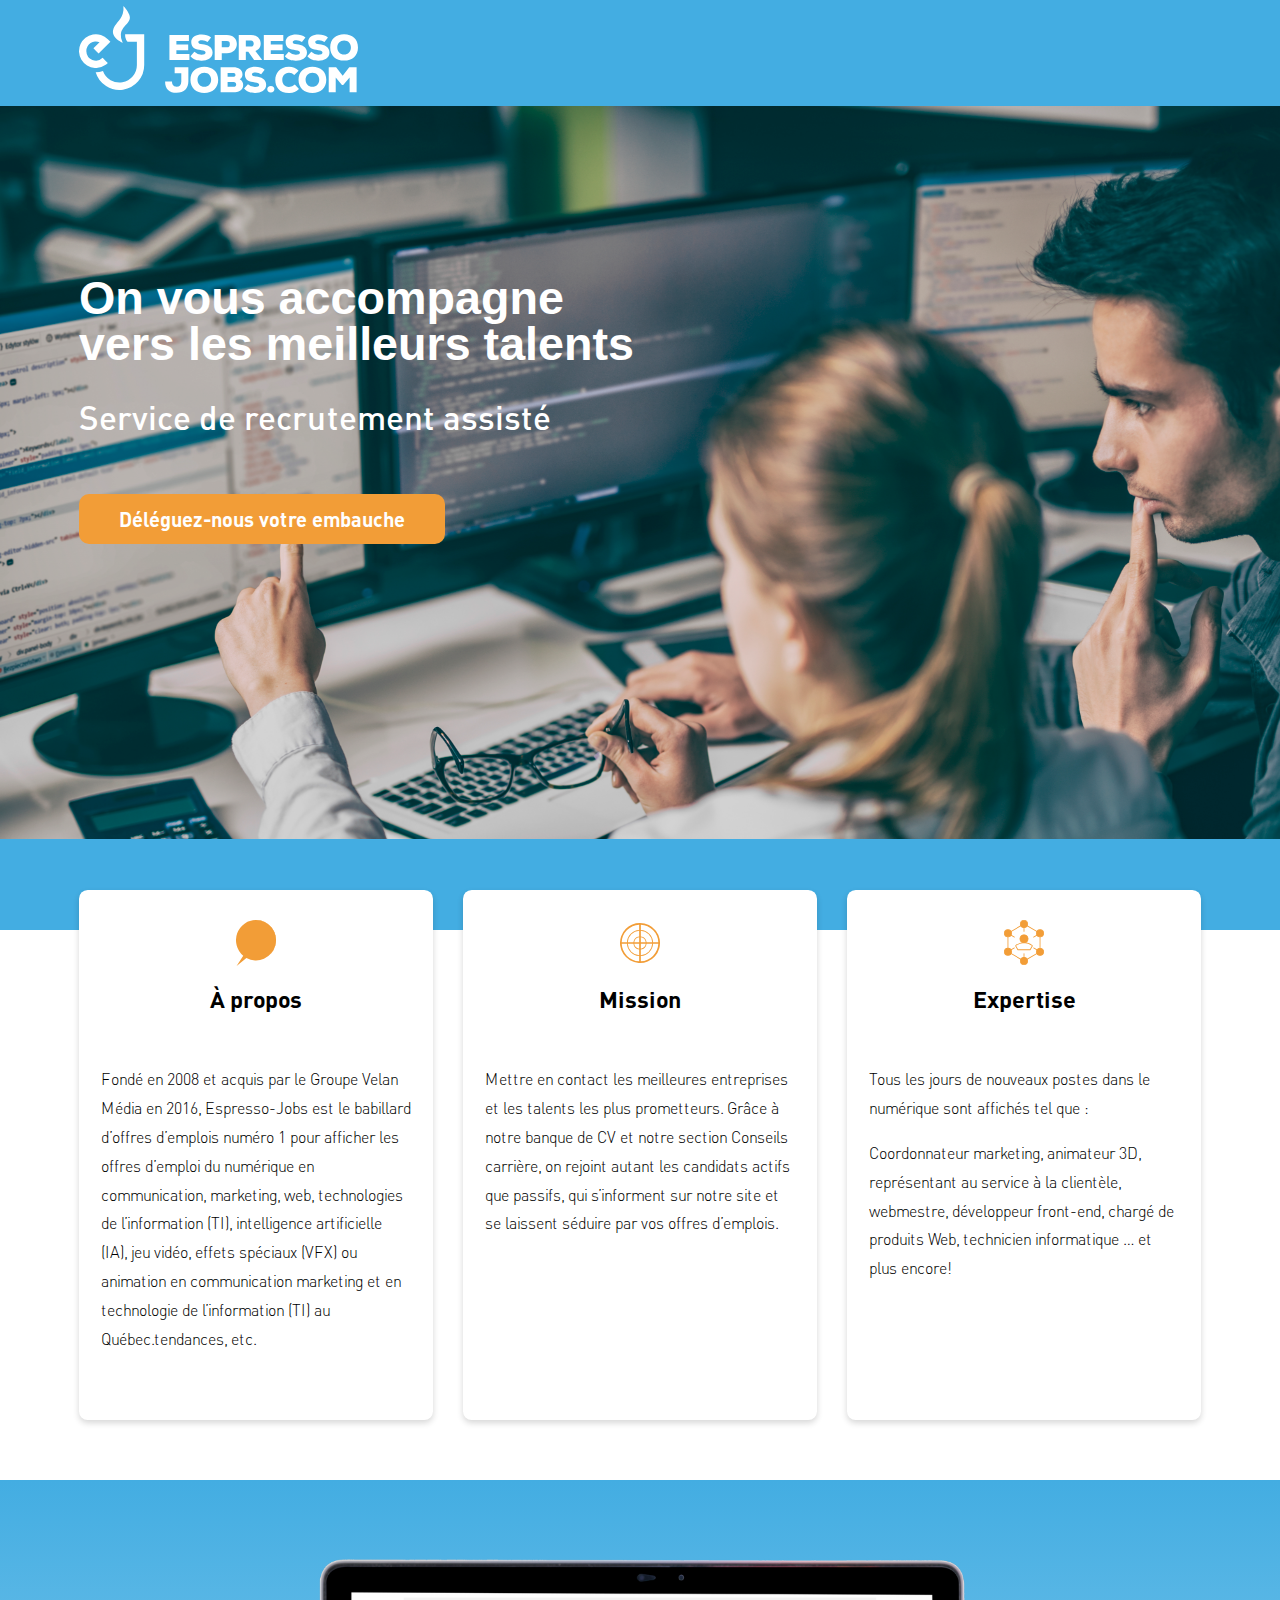
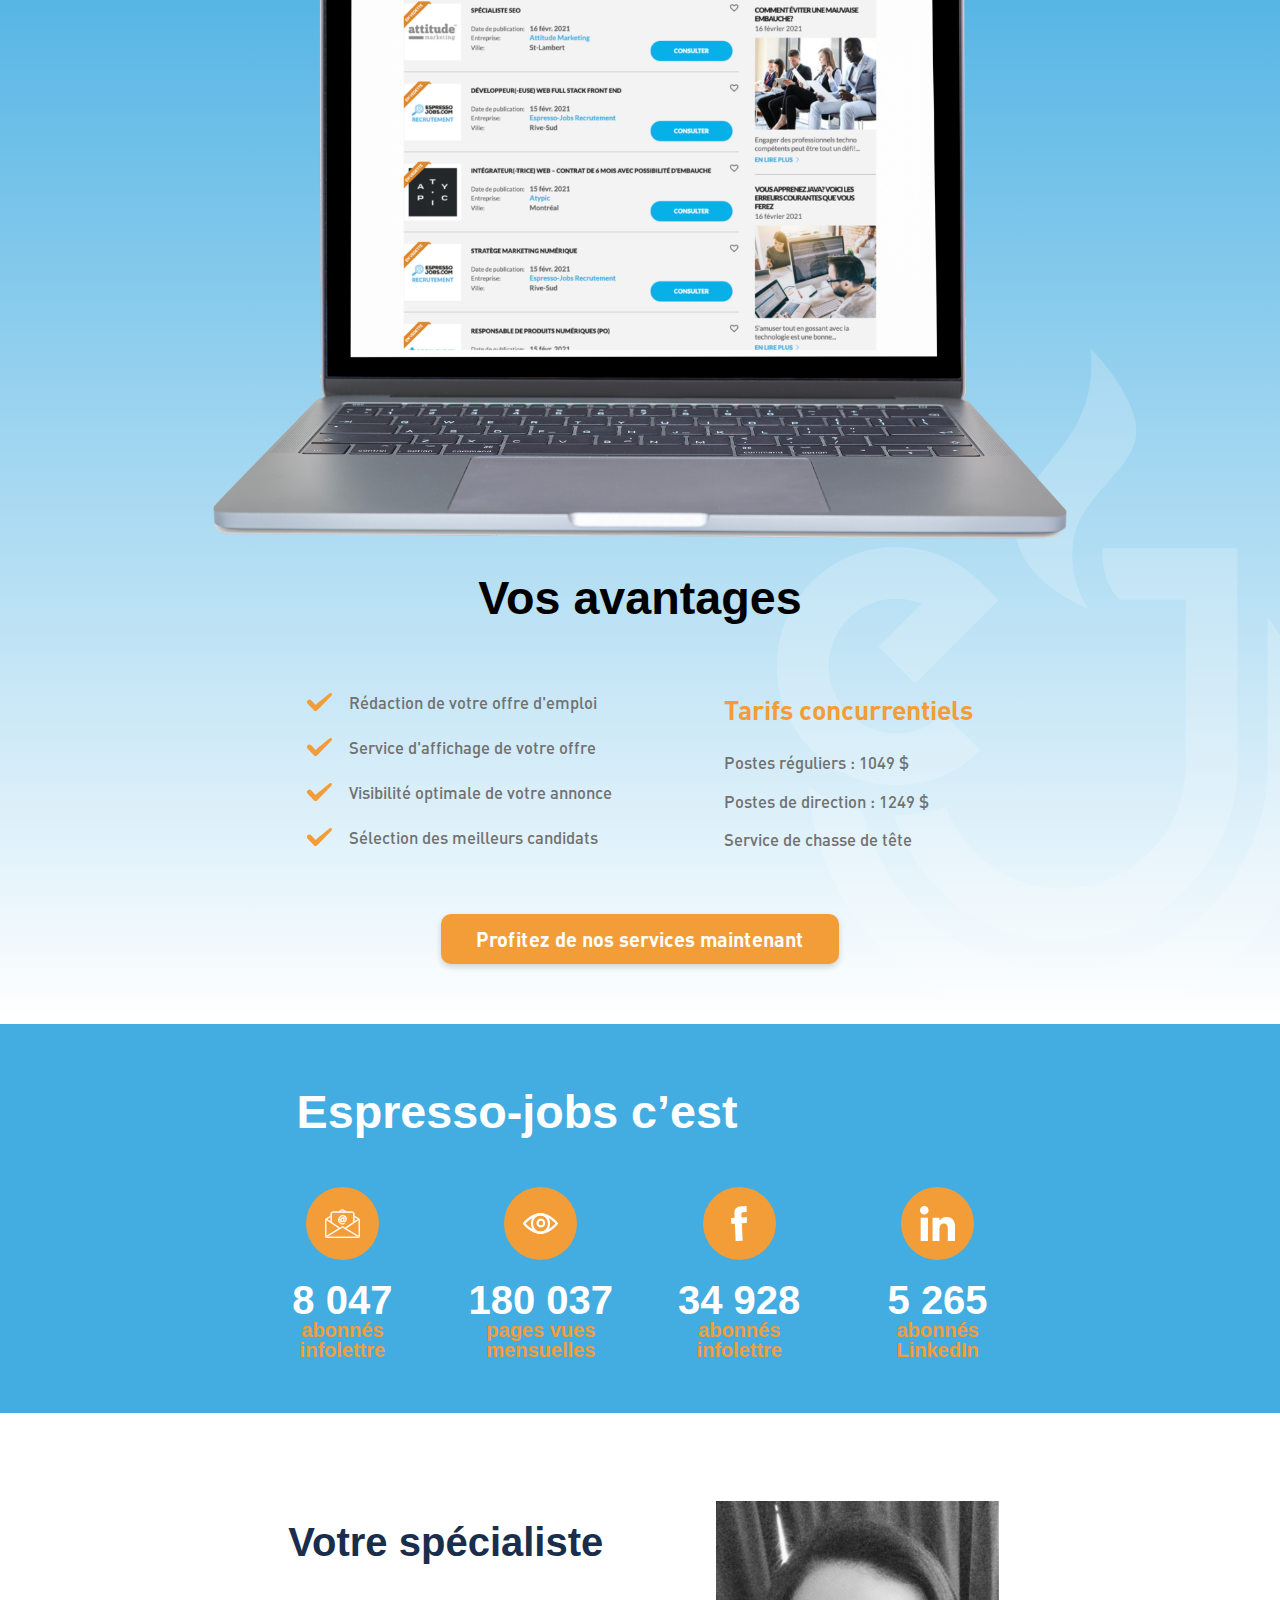
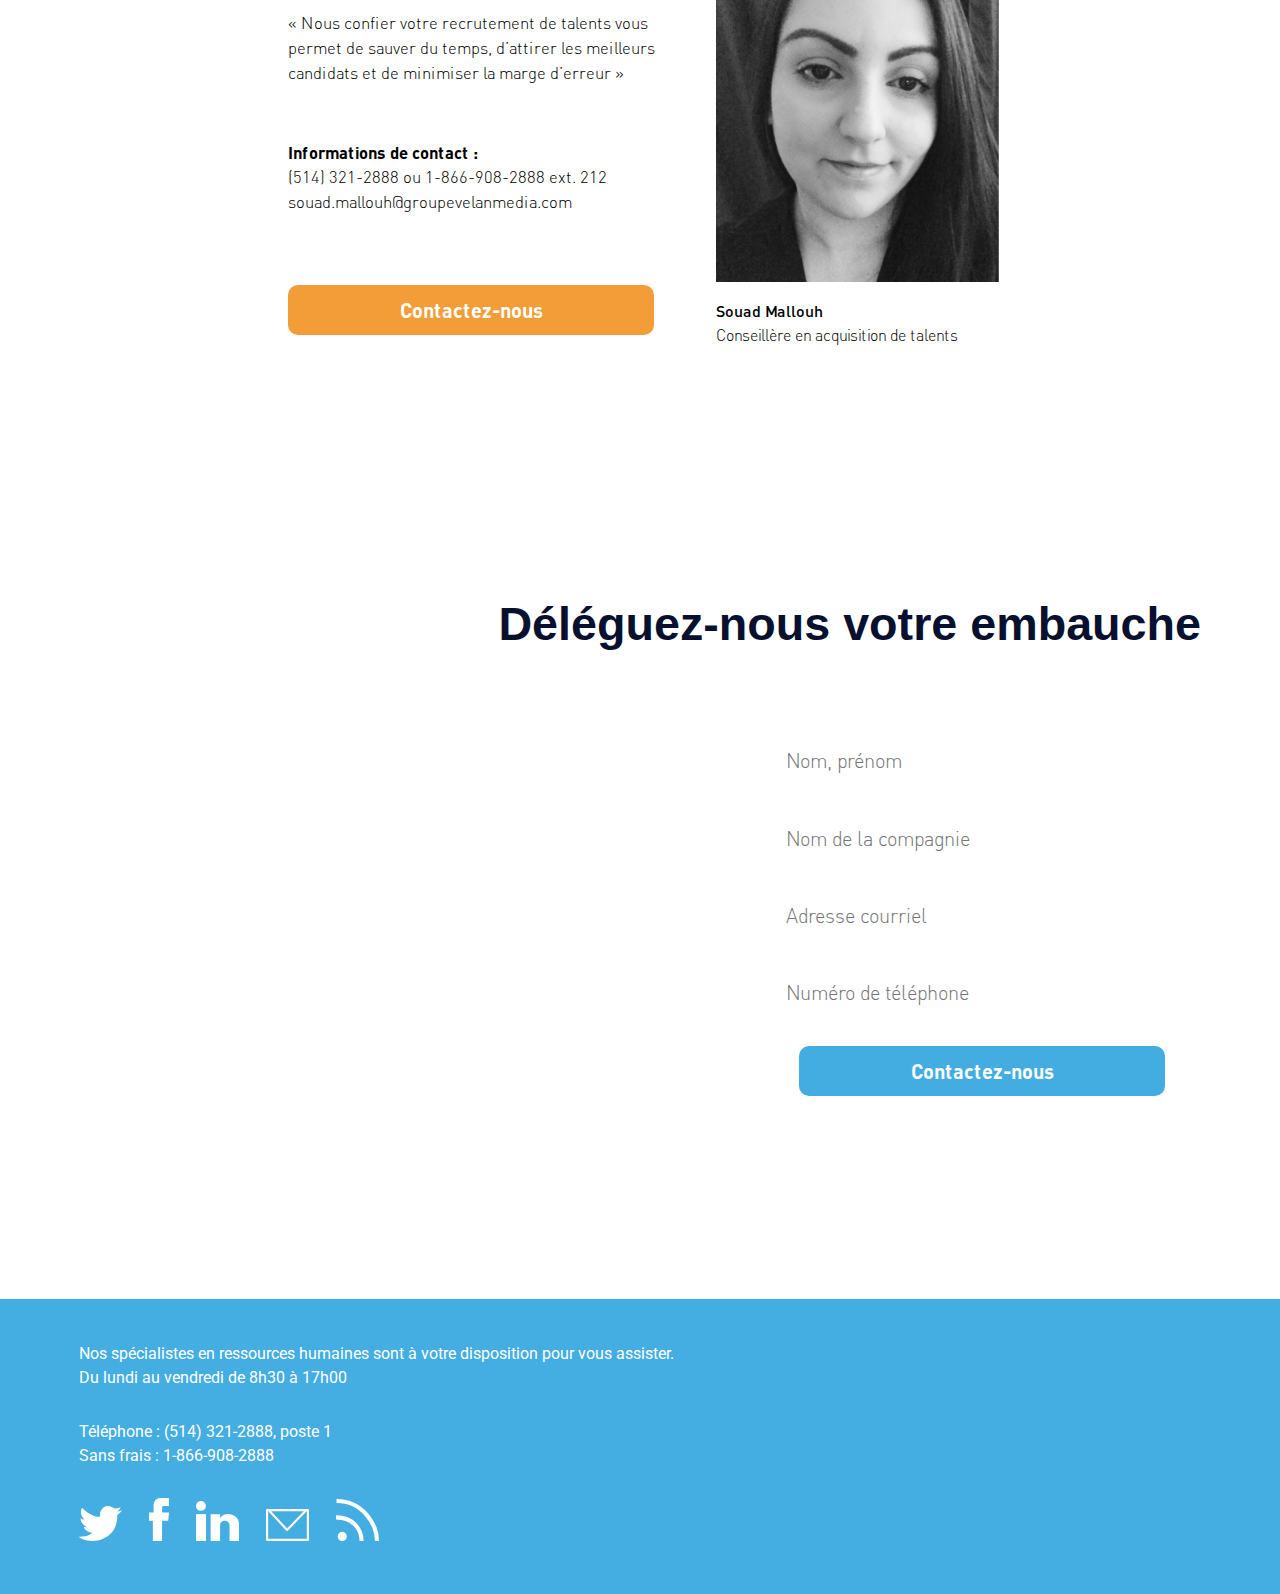
==== commit 5df1e064: "rss icon" ====
--- a/app/index.html
+++ b/app/index.html
@@ -334,6 +334,5 @@
 
 </footer>
 <!-- end footer -->
-
 </body>
 </html>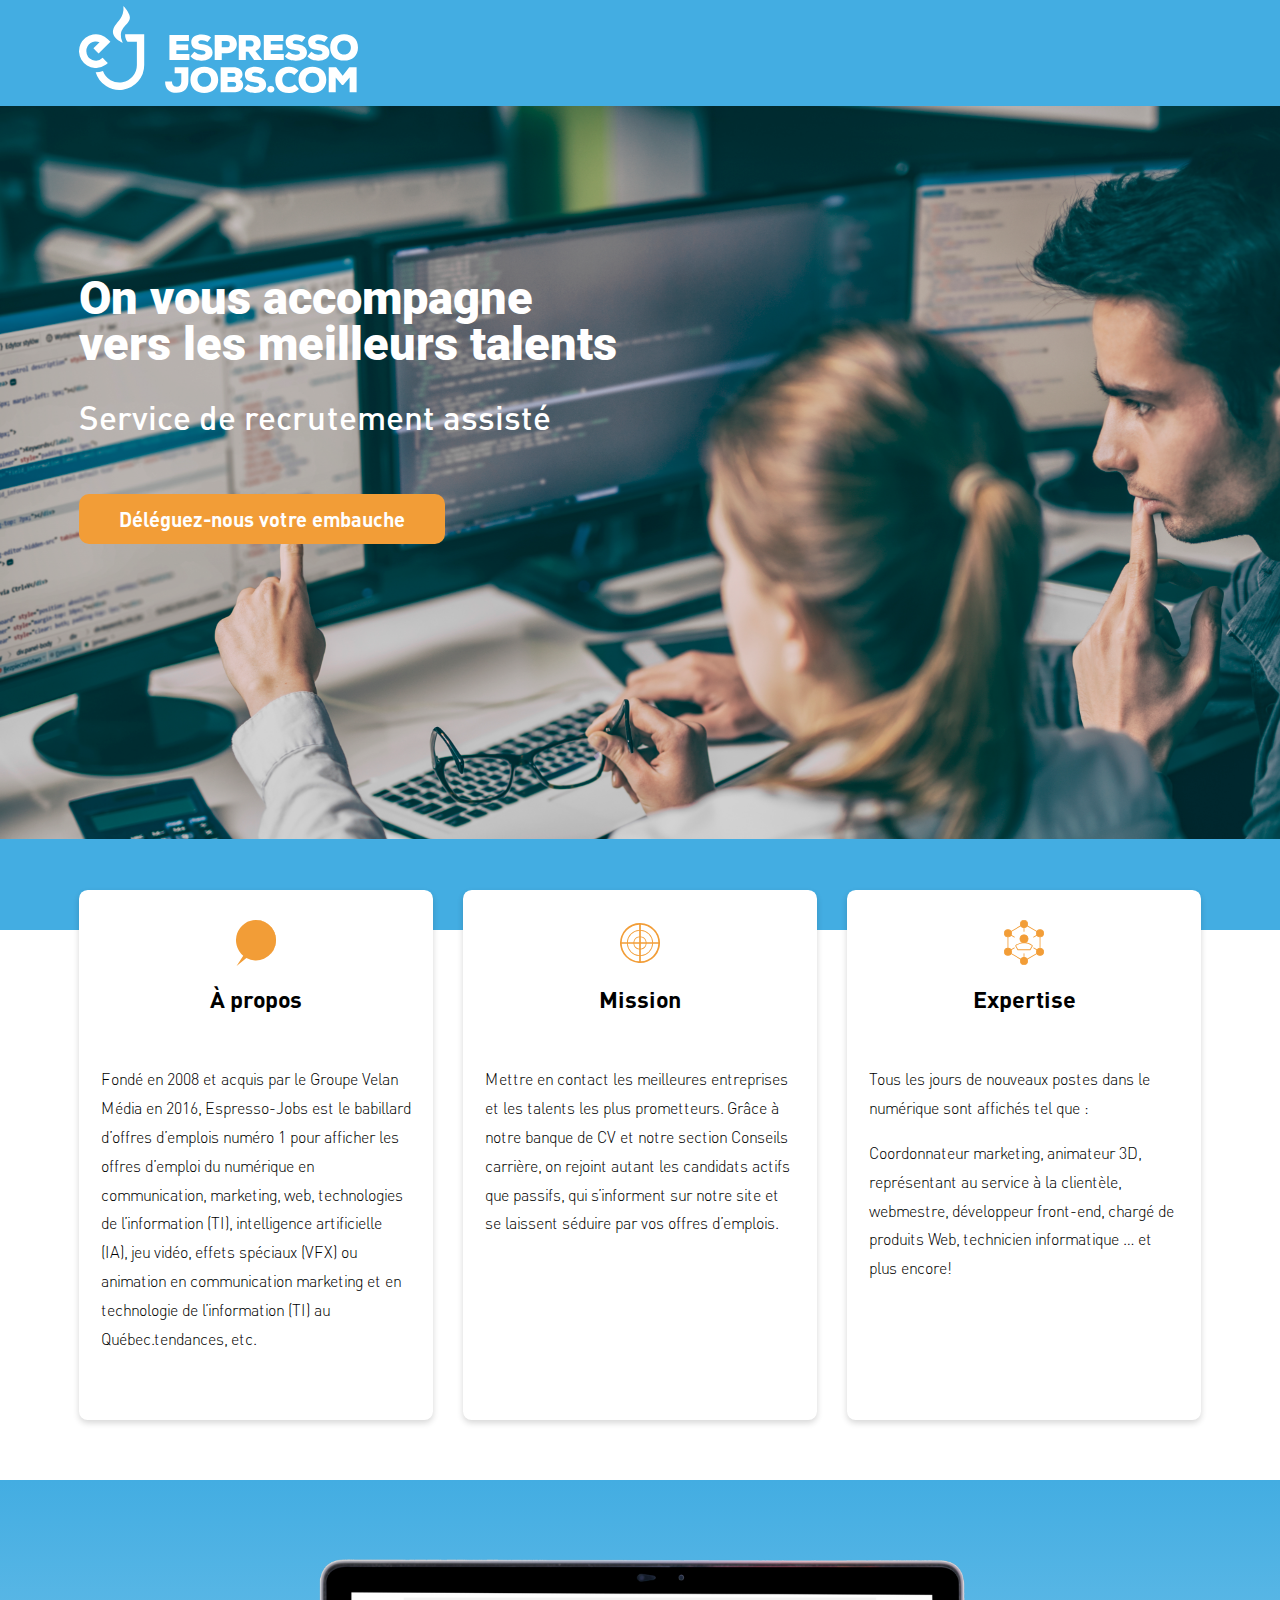
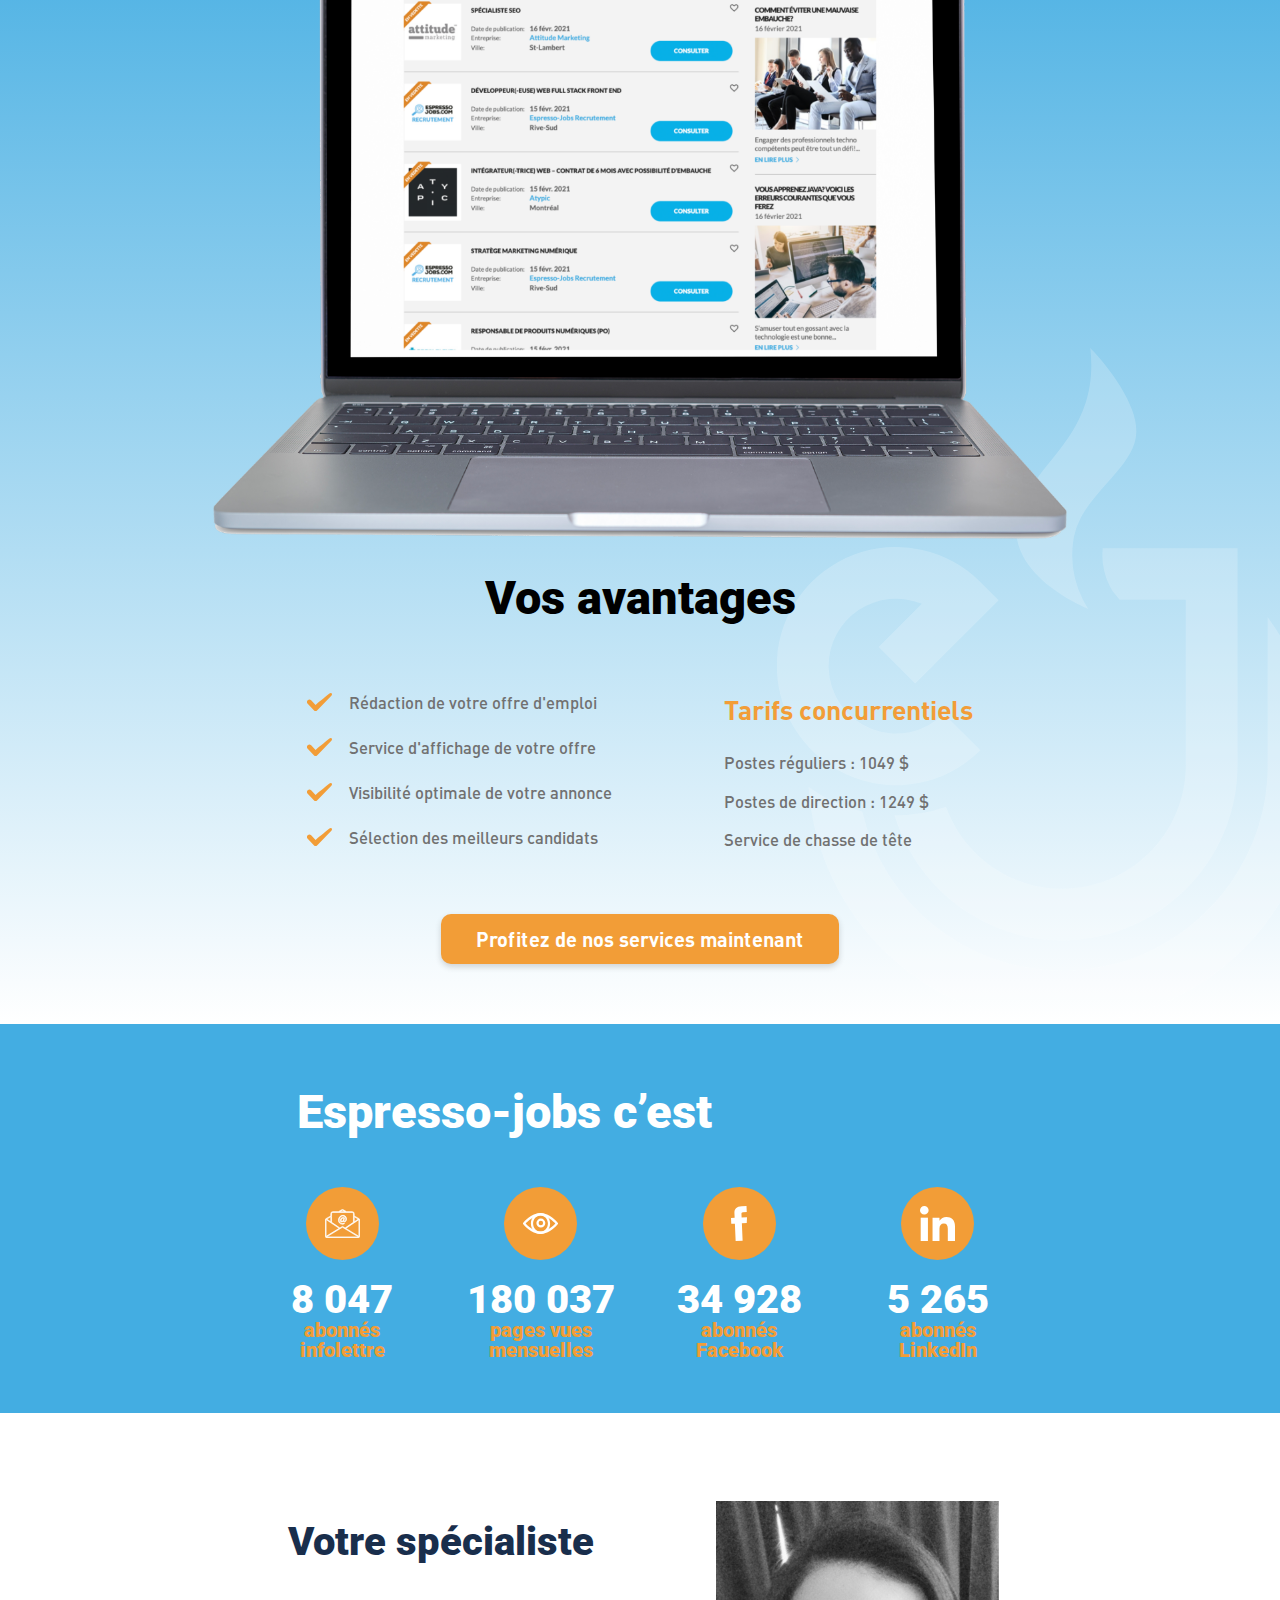
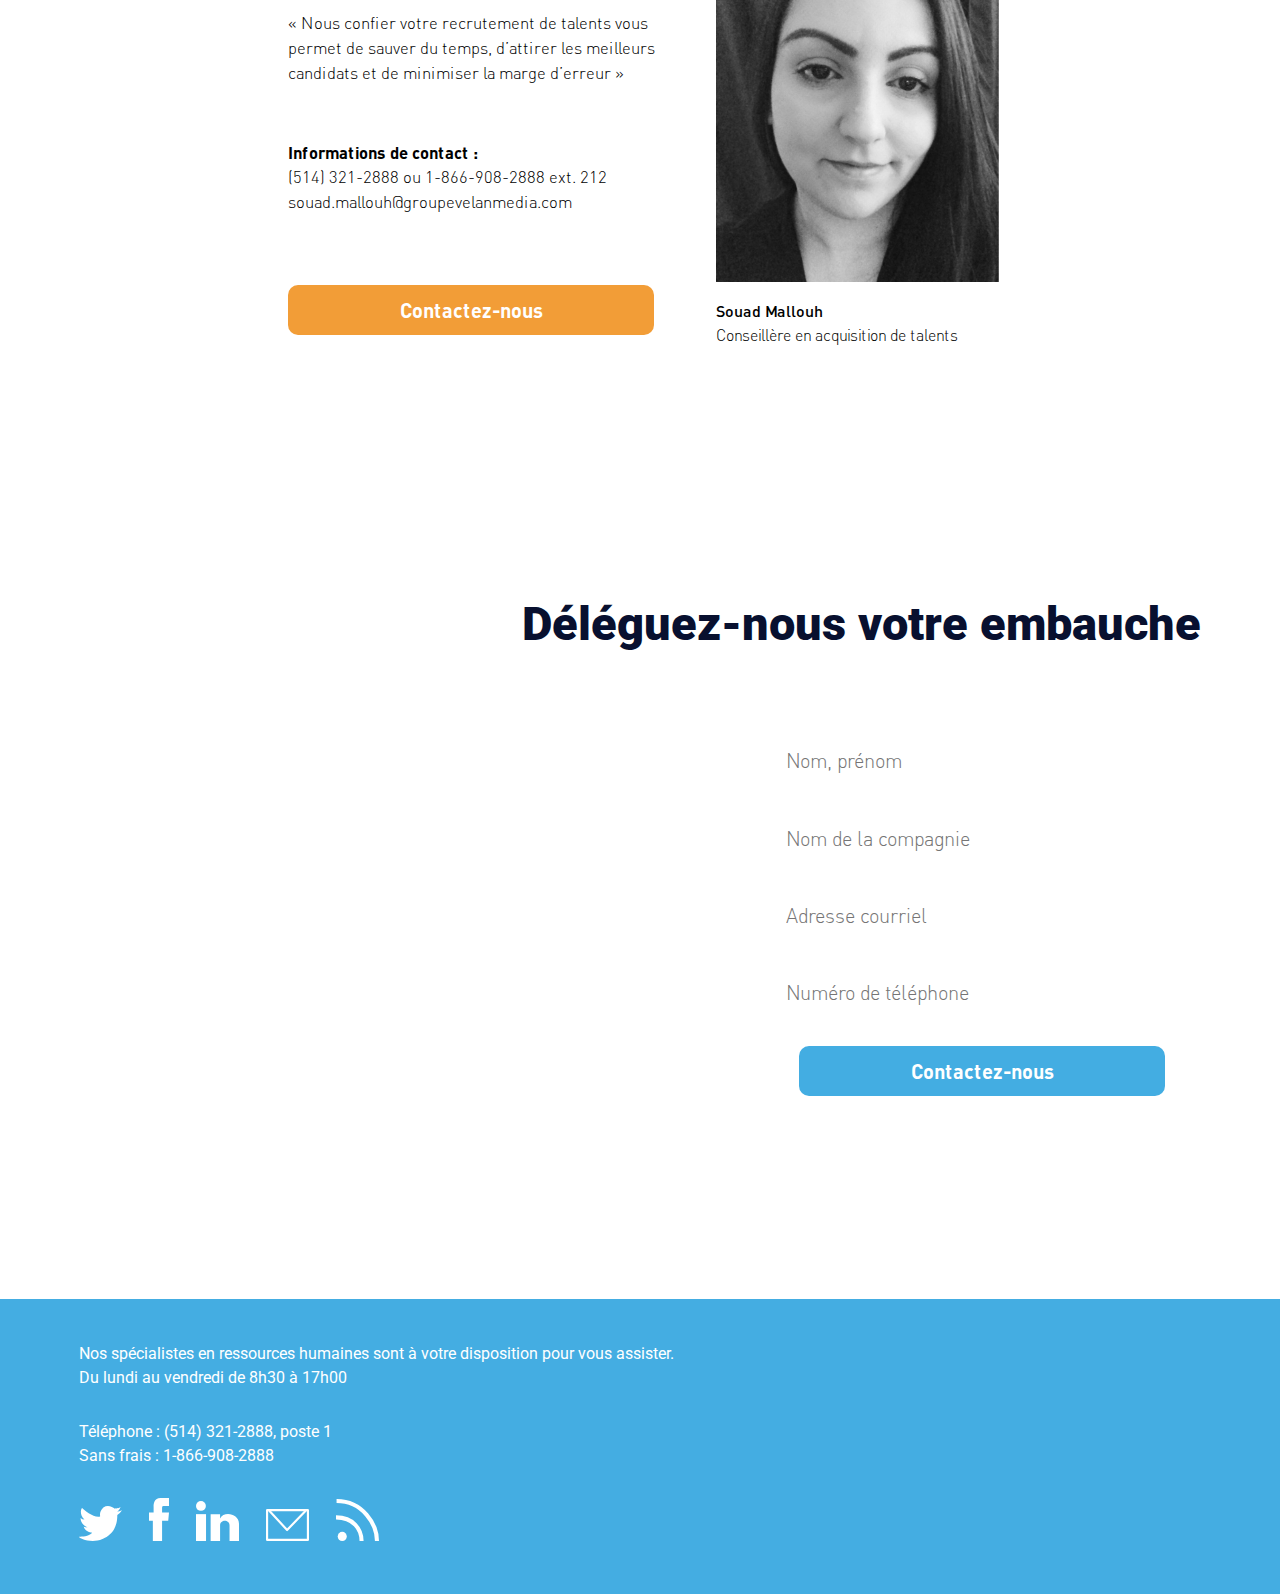
==== commit 8dfe3774: "update" ====
--- a/app/index.html
+++ b/app/index.html
@@ -6,7 +6,7 @@
 	<meta http-equiv="X-UA-Compatible" content="ie=edge">
 	<title>Génie-inc</title>
 	<link rel="preconnect" href="https://fonts.gstatic.com">
-<link href="https://fonts.googleapis.com/css2?family=Roboto&display=swap" rel="stylesheet">
+<link href="https://fonts.googleapis.com/css2?family=Roboto:wght@400;900&display=swap" rel="stylesheet">
 
 <link rel="stylesheet" href="css/libs.min.css">
 	<link rel="stylesheet" href="css/style.min.css">
@@ -216,7 +216,7 @@
 						34 928
 					</div>
 					<div class="social__text">
-						abonnés <br>infolettre
+						abonnés <br>Facebook
 					</div>
 					</div>
 					
--- a/app/css/style.min.css
+++ b/app/css/style.min.css
@@ -1 +1 @@
-@font-face{font-family:'DIN Pro';src:url("../fonts/din/DINPro-Medium.eot");src:local("DIN Pro Medium"),local("DINPro-Medium"),url("../fonts/din/DINPro-Medium.eot?#iefix") format("embedded-opentype"),url("../fonts/din/DINPro-Medium.woff") format("woff"),url("../fonts/din/DINPro-Medium.ttf") format("truetype");font-weight:500;font-style:normal}@font-face{font-family:'DIN Pro';src:url("../fonts/din/DINPro-Bold.eot");src:local("DIN Pro Bold"),local("DINPro-Bold"),url("../fonts/din/DINPro-Bold.eot?#iefix") format("embedded-opentype"),url("../fonts/din/DINPro-Bold.woff") format("woff"),url("../fonts/din/DINPro-Bold.ttf") format("truetype");font-weight:bold;font-style:normal}@font-face{font-family:'DIN Pro';src:url("../fonts/din/DINPro-Light.eot");src:local("DIN Pro Light"),local("DINPro-Light"),url("../fonts/din/DINPro-Light.eot?#iefix") format("embedded-opentype"),url("../fonts/din/DINPro-Light.woff") format("woff"),url("../fonts/din/DINPro-Light.ttf") format("truetype");font-weight:300;font-style:normal}@font-face{font-family:"Bulo";src:url("https://db.onlinewebfonts.com/t/39ac78a414360412e19a1599f9a2d70c.eot");src:url("https://db.onlinewebfonts.com/t/39ac78a414360412e19a1599f9a2d70c.eot?#iefix") format("embedded-opentype"),url("https://db.onlinewebfonts.com/t/39ac78a414360412e19a1599f9a2d70c.woff2") format("woff2"),url("https://db.onlinewebfonts.com/t/39ac78a414360412e19a1599f9a2d70c.woff") format("woff"),url("https://db.onlinewebfonts.com/t/39ac78a414360412e19a1599f9a2d70c.ttf") format("truetype"),url("https://db.onlinewebfonts.com/t/39ac78a414360412e19a1599f9a2d70c.svg#Bulo") format("svg");font-weight:900;font-style:normal}body{font-family:"DIN Pro",sans-serif;font-weight:500;color:#000}.container-fluid{width:1260px;max-width:90vw}h1{font-size:3.646vw;font-family:"Bulo",sans-serif;font-weight:900;line-height:1;margin-bottom:0;color:#fff}h2{font-size:3.646vw;font-family:"Bulo",sans-serif;font-weight:900}a,a:hover{text-decoration:none}.header{background:#43ADE2;min-height:7.135vw;padding:0.260vw 0;display:-webkit-box;display:-ms-flexbox;display:flex;-webkit-box-align:center;-ms-flex-align:center;align-items:center;padding-bottom:1vw}.logo{font-size:4.375vw;font-family:"Bulo",sans-serif;font-weight:900}.logo a{color:#fff;text-decoration:none}.logo img{width:21.823vw}.main-screen{max-height:100vh;height:57.292vw;background:url("../img/main-bg.png");background-size:cover;background-repeat:no-repeat;background-position:top right}.main-screen h1{padding-top:13.177vw}.main-screen__text{font-size:2.604vw;margin-top:1.979vw;color:#fff}.main-screen__button{width:28.594vw;height:3.906vw;background:#F29D37;display:-webkit-box;display:-ms-flexbox;display:flex;-webkit-box-pack:center;-ms-flex-pack:center;justify-content:center;-webkit-box-align:center;-ms-flex-align:center;align-items:center;margin-top:4.010vw;border-radius:0.781vw;font-size:1.563vw;font-weight:700;color:#fff}.main-screen__button:hover{color:#fff}.item-section{padding-bottom:1.563vw}.item-section .container-fluid{-webkit-transform:translateY(-3.125vw);-ms-transform:translateY(-3.125vw);transform:translateY(-3.125vw)}.line{width:100%;height:7.135vw;background:#43ADE2}.item{padding:2.344vw 1.719vw;min-height:41.354vw;width:100%;-webkit-box-shadow:0px 3px 6px #00000029;box-shadow:0px 3px 6px #00000029;border-radius:0.677vw;background:#fff;display:-webkit-box;display:-ms-flexbox;display:flex;-webkit-box-orient:vertical;-webkit-box-direction:normal;-ms-flex-direction:column;flex-direction:column;-webkit-box-align:center;-ms-flex-align:center;align-items:center}.item p{font-size:1.042vw;font-size:clamp(18px, 1.042vw, 1.042vw);line-height:1.8;font-weight:300}.item-img{height:3.490vw;display:-webkit-box;display:-ms-flexbox;display:flex;-webkit-box-align:center;-ms-flex-align:center;align-items:center;-webkit-box-pack:center;-ms-flex-pack:center;justify-content:center;margin-bottom:1.302vw}.item-img img{max-width:3.125vw}.item-title{font-size:clamp(16px, 1.823vw, 1.823vw);font-weight:700;margin-bottom:3.802vw}.advantages{padding-top:4.323vw;padding-bottom:4.688vw;min-height:46.875vw;background:-webkit-gradient(linear, left top, left bottom, from(#43ADE2), to(#fff));background:-o-linear-gradient(top, #43ADE2 0%, #fff 100%);background:linear-gradient(180deg, #43ADE2 0%, #fff 100%);position:relative}.advantages h2{text-align:center;color:#000}.advantages .container-fluid{position:relative;z-index:1}.advantages-bg-img{position:absolute;right:0;overflow:hidden;bottom:0;z-index:0}.advantages-bg-img img{width:42.240vw;-webkit-transform:translateX(7%);-ms-transform:translateX(7%);transform:translateX(7%)}.advantages__photo{display:block;max-width:70.208vw;margin:0 auto}.advantages__content{max-width:52.083vw;margin:0 auto;padding-top:3.802vw;font-size:clamp(14px, 1.302vw, 1.302vw);color:#717171}.advantages__item{display:-webkit-box;display:-ms-flexbox;display:flex;-webkit-box-align:center;-ms-flex-align:center;align-items:center;margin-bottom:1.563vw}.advantages__item img{margin-right:1.302vw;width:1.990vw}.advantages__sub-title{font-size:2.083vw;margin-bottom:1.6vw;color:#F29D37;font-weight:700}.advantages__content{display:-webkit-box;display:-ms-flexbox;display:flex;-webkit-box-pack:justify;-ms-flex-pack:justify;justify-content:space-between}.tarif-item{margin-bottom:1.042vw}.advantages__button-wrapper{display:-webkit-box;display:-ms-flexbox;display:flex;-webkit-box-pack:center;-ms-flex-pack:center;justify-content:center;margin-top:3.438vw}.advantages__button{display:-webkit-box;display:-ms-flexbox;display:flex;-webkit-box-pack:center;-ms-flex-pack:center;justify-content:center;-webkit-box-align:center;-ms-flex-align:center;align-items:center;background:#F29D37;color:#fff;width:31.094vw;height:3.906vw;border-radius:0.781vw;font-size:clamp(14px, 1.563vw, 1.563vw);font-weight:700;-webkit-box-shadow:0px 3px 6px #00000029;box-shadow:0px 3px 6px #00000029}.advantages__button:hover{color:#fff}.social-section{background:#43ADE2;padding:4.167vw 0}.social-section .container-fluid{max-width:62vw}.social-section h2{color:#fff;padding-left:3vw}.social-section__icon-wrapper{width:5.729vw;height:5.729vw;border-radius:50%;background:#F29D37;display:-webkit-box;display:-ms-flexbox;display:flex;-webkit-box-pack:center;-ms-flex-pack:center;justify-content:center;-webkit-box-align:center;-ms-flex-align:center;align-items:center}.social-section__icon-wrapper img{max-width:2.760vw;max-height:2.760vw}.social-item{display:-webkit-box;display:-ms-flexbox;display:flex;-webkit-box-orient:vertical;-webkit-box-direction:normal;-ms-flex-direction:column;flex-direction:column;-webkit-box-align:center;-ms-flex-align:center;align-items:center;text-align:center}.social-section__list{margin-top:3.125vw}.social__value{color:#fff;font-family:"Bulo",sans-serif;font-weight:900;font-size:3.125vw;margin-top:1.5vw;line-height:1}.social__text{color:#F29D37;font-size:1.563vw;line-height:1;font-family:"Bulo",sans-serif;font-weight:900}.specialists{padding-top:6.875vw;padding-bottom:7.396vw;font-size:clamp(14px, 1.302vw, 1.302vw)}.specialists .row{width:57.292vw;margin:0 auto}.specialists img{width:22.083vw}.specialists h2{font-size:3.125vw;color:#192E4C;margin-bottom:3vw}.specialists .col-md-7{display:-webkit-box;display:-ms-flexbox;display:flex;-webkit-box-orient:vertical;-webkit-box-direction:normal;-ms-flex-direction:column;flex-direction:column;-webkit-box-pack:center;-ms-flex-pack:center;justify-content:center}.specialists p{font-weight:300;max-width:31.771vw}.specialists__contact-info-title{font-weight:700}.specialists__contact-info-text{font-weight:300}.specialists__contact-info{margin-top:2.969vw;margin-bottom:5.5vw}.specialists__button{background:#F29D37;display:-webkit-box;display:-ms-flexbox;display:flex;-webkit-box-pack:center;-ms-flex-pack:center;justify-content:center;-webkit-box-align:center;-ms-flex-align:center;align-items:center;color:#fff;width:28.594vw;height:3.906vw;border-radius:0.781vw;font-size:clamp(14px, 1.563vw, 1.563vw);font-weight:700}.specialists__button:hover{color:#fff}.specialist__name{font-size:clamp(14px, 1.25vw, 1.25vw);margin-top:1.302vw}.specialist__position{font-size:clamp(14px, 1.25vw, 1.25vw);font-weight:300}.contact{min-height:67.031vw;background:url("../img/contact-bg.png");background-size:cover;background-position:top left -8vw;padding-top:11.563vw}.contact h2{text-align:right;color:#08102F}.contact-form__wrapper{display:-webkit-box;display:-ms-flexbox;display:flex;-webkit-box-pack:end;-ms-flex-pack:end;justify-content:flex-end;padding-top:5.417vw}.form{width:34.167vw}input{width:100%;height:3.854vw;margin-bottom:2.188vw;border:none;outline:none;padding:0 1.771vw;font-size:clamp(14px, 1.563vw, 1.563vw);font-weight:300}input:focus::-webkit-input-placeholder{color:transparent}input:focus::-moz-placeholder{color:transparent}input:focus:-ms-input-placeholder{color:transparent}input:focus::-ms-input-placeholder{color:transparent}input:focus::placeholder{color:transparent}.submit-button{margin:0 auto;display:-webkit-box;display:-ms-flexbox;display:flex;border:none;background:#43ADE2;color:#fff;width:28.594vw;height:3.906vw;border-radius:0.781vw;font-size:clamp(14px, 1.563vw, 1.563vw);font-weight:700;-webkit-box-pack:center;-ms-flex-pack:center;justify-content:center;-webkit-box-align:center;-ms-flex-align:center;align-items:center;cursor:pointer}.footer{background:#44ADE2;color:#fff;padding-top:3.333vw;padding-bottom:4.115vw;font-size:clamp(14px, 1.25vw, 1.25vw);font-family:"Roboto", sans-serif;font-weight:400}.footer__text{margin-bottom:2.344vw}.footer-social{display:-webkit-box;display:-ms-flexbox;display:flex;-webkit-box-align:end;-ms-flex-align:end;align-items:flex-end}.footer-social a{margin-right:2.083vw}.footer-social a img{max-width:3.385vw;max-height:3.385vw}@media only screen and (max-width: 1300px){.item p{font-size:clamp(16px, 1.042vw, 1.042vw)}}@media only screen and (max-width: 1200px){.item p{font-size:clamp(14px, 1.042vw, 1.042vw)}}@media only screen and (max-width: 992px){.item{min-height:100%}.advantages__content{max-width:65vw}.social-section .container-fluid{max-width:90vw}.specialists .row{width:90vw}}@media only screen and (max-width: 767px){.container-fluid{max-width:90vw;padding-left:0;padding-right:0}.main-screen{min-height:60vw;height:auto;padding-bottom:7vw;padding-top:5vw}.main-screen h1{font-size:7.5vw;padding-top:0}.main-screen__content{max-width:61vw}.main-screen__text{font-size:clamp(14px, 4vw, 50px)}.main-screen__button{width:70vw;height:10vw;border-radius:2vw;font-size:clamp(14px, 4vw, 30px);margin-top:3vw}.logo{font-size:7vw}.item{margin-bottom:5vw;border-radius:3vw;padding:10vw 5vw;min-height:auto}.item p{margin-bottom:0;font-size:clamp(14px, 3.5vw, 3.5vw)}.item img{max-width:9vw}.item-img{margin-bottom:8vw}.item-title{font-size:clamp(16px, 6.2vw, 6.2vw)}.line{height:10.938vw}.item-section .container-fluid{-webkit-transform:translateY(-5vw);-ms-transform:translateY(-5vw);transform:translateY(-5vw)}.advantages__button{width:80vw;height:10vw;border-radius:2vw;font-size:clamp(14px, 4vw, 30px);margin-top:3vw}.advantages__content{max-width:100%;-webkit-box-orient:vertical;-webkit-box-direction:normal;-ms-flex-direction:column;flex-direction:column;font-size:4vw;-webkit-box-align:center;-ms-flex-align:center;align-items:center;color:#43ADE2}.advantages__sub-title{font-size:4.8vw;margin-top:10vw}.advantages__photo{max-width:100%}h2{font-size:6.5vw}.advantages h2{margin-top:5vw}.advantages{padding-top:10vw;padding-bottom:10vw;background:-webkit-gradient(linear, left top, left bottom, from(#43ADE2), to(#fff));background:-o-linear-gradient(top, #43ADE2 0%, #fff 100%);background:linear-gradient(180deg, #43ADE2 0%, #fff 100%)}.social-section{text-align:center}.social-section h2{padding-left:0;margin-bottom:0}.social-item{margin-top:12vw}.social-section__list{margin-top:0}.social-section__icon-wrapper{width:20vw;height:20vw;margin-bottom:2vw}.social-section__icon-wrapper img{max-width:10vw;max-height:7vw}.social__value{font-size:8vw}.social__text{font-size:4vw}.social-section{padding-top:10vw;padding-bottom:10vw}.specialists{padding-top:10vw;padding-bottom:10vw}.specialists .col-md-7{-webkit-box-ordinal-group:3;-ms-flex-order:2;order:2}.specialists .col-md-5{-webkit-box-ordinal-group:2;-ms-flex-order:1;order:1}.specialists img{width:100%}.specialist__name{font-size:clamp(14px, 5vw, 5vw);margin-top:4vw}.specialist__position{margin-bottom:10vw;font-size:clamp(14px, 4.5vw, 4.5vw)}.specialists h2{font-size:6.5vw}.specialists{font-size:clamp(14px, 3.5vw, 3.5vw)}.specialists p{max-width:100%}.specialists__contact-info-title{font-size:clamp(14px, 4.2vw, 4.2vw)}.specialists__button{width:100%;height:10vw;font-size:clamp(14px, 4vw, 30px)}.contact{padding-top:5vw;background-position:top left -30vw;padding-bottom:10vw}.contact h2{text-align:center}.form{width:62vw}.form input{height:10vw;font-size:clamp(14px, 4vw, 30px);padding:0 3.5vw}.submit-button{width:100%;height:10vw;margin-top:4vw;font-size:clamp(14px, 4vw, 30px)}.footer{padding-top:10vw;padding-bottom:10vw;font-size:3.75vw}.footer .footer__text{margin-bottom:5vw}.footer-social a{margin-right:7vw}.footer-social a img{max-width:8vw;max-height:8vw}.header{padding-bottom:3vw;padding-top:2vw}.logo img{width:45vw}}
+@font-face{font-family:'DIN Pro';src:url("../fonts/din/DINPro-Medium.eot");src:local("DIN Pro Medium"),local("DINPro-Medium"),url("../fonts/din/DINPro-Medium.eot?#iefix") format("embedded-opentype"),url("../fonts/din/DINPro-Medium.woff") format("woff"),url("../fonts/din/DINPro-Medium.ttf") format("truetype");font-weight:500;font-style:normal}@font-face{font-family:'DIN Pro';src:url("../fonts/din/DINPro-Bold.eot");src:local("DIN Pro Bold"),local("DINPro-Bold"),url("../fonts/din/DINPro-Bold.eot?#iefix") format("embedded-opentype"),url("../fonts/din/DINPro-Bold.woff") format("woff"),url("../fonts/din/DINPro-Bold.ttf") format("truetype");font-weight:bold;font-style:normal}@font-face{font-family:'DIN Pro';src:url("../fonts/din/DINPro-Light.eot");src:local("DIN Pro Light"),local("DINPro-Light"),url("../fonts/din/DINPro-Light.eot?#iefix") format("embedded-opentype"),url("../fonts/din/DINPro-Light.woff") format("woff"),url("../fonts/din/DINPro-Light.ttf") format("truetype");font-weight:300;font-style:normal}@font-face{font-family:"Bulo";src:url("https://db.onlinewebfonts.com/t/39ac78a414360412e19a1599f9a2d70c.eot");src:url("https://db.onlinewebfonts.com/t/39ac78a414360412e19a1599f9a2d70c.eot?#iefix") format("embedded-opentype"),url("https://db.onlinewebfonts.com/t/39ac78a414360412e19a1599f9a2d70c.woff2") format("woff2"),url("https://db.onlinewebfonts.com/t/39ac78a414360412e19a1599f9a2d70c.woff") format("woff"),url("https://db.onlinewebfonts.com/t/39ac78a414360412e19a1599f9a2d70c.ttf") format("truetype"),url("https://db.onlinewebfonts.com/t/39ac78a414360412e19a1599f9a2d70c.svg#Bulo") format("svg");font-weight:900;font-style:normal}body{font-family:"DIN Pro",sans-serif;font-weight:500;color:#000}.container-fluid{width:1260px;max-width:90vw}h1{font-size:3.646vw;font-family:"Roboto",sans-serif;font-weight:900;line-height:1;margin-bottom:0;color:#fff}h2{font-size:3.646vw;font-family:"Roboto",sans-serif;font-weight:900}a,a:hover{text-decoration:none}.header{background:#43ADE2;min-height:7.135vw;padding:0.260vw 0;display:-webkit-box;display:-ms-flexbox;display:flex;-webkit-box-align:center;-ms-flex-align:center;align-items:center;padding-bottom:1vw}.logo{font-size:4.375vw;font-family:"Roboto",sans-serif;font-weight:900}.logo a{color:#fff;text-decoration:none}.logo img{width:21.823vw}.main-screen{max-height:100vh;height:57.292vw;background:url("../img/main-bg.png");background-size:cover;background-repeat:no-repeat;background-position:top right}.main-screen h1{padding-top:13.177vw}.main-screen__text{font-size:2.604vw;margin-top:1.979vw;color:#fff}.main-screen__button{width:28.594vw;height:3.906vw;background:#F29D37;display:-webkit-box;display:-ms-flexbox;display:flex;-webkit-box-pack:center;-ms-flex-pack:center;justify-content:center;-webkit-box-align:center;-ms-flex-align:center;align-items:center;margin-top:4.010vw;border-radius:0.781vw;font-size:1.563vw;font-weight:700;color:#fff}.main-screen__button:hover{color:#fff}.item-section{padding-bottom:1.563vw}.item-section .container-fluid{-webkit-transform:translateY(-3.125vw);-ms-transform:translateY(-3.125vw);transform:translateY(-3.125vw)}.line{width:100%;height:7.135vw;background:#43ADE2}.item{padding:2.344vw 1.719vw;min-height:41.354vw;width:100%;-webkit-box-shadow:0px 3px 6px #00000029;box-shadow:0px 3px 6px #00000029;border-radius:0.677vw;background:#fff;display:-webkit-box;display:-ms-flexbox;display:flex;-webkit-box-orient:vertical;-webkit-box-direction:normal;-ms-flex-direction:column;flex-direction:column;-webkit-box-align:center;-ms-flex-align:center;align-items:center}.item p{font-size:1.042vw;font-size:clamp(18px, 1.042vw, 1.042vw);line-height:1.8;font-weight:300}.item-img{height:3.490vw;display:-webkit-box;display:-ms-flexbox;display:flex;-webkit-box-align:center;-ms-flex-align:center;align-items:center;-webkit-box-pack:center;-ms-flex-pack:center;justify-content:center;margin-bottom:1.302vw}.item-img img{max-width:3.125vw}.item-title{font-size:clamp(16px, 1.823vw, 1.823vw);font-weight:700;margin-bottom:3.802vw}.advantages{padding-top:4.323vw;padding-bottom:4.688vw;min-height:46.875vw;background:-webkit-gradient(linear, left top, left bottom, from(#43ADE2), to(#fff));background:-o-linear-gradient(top, #43ADE2 0%, #fff 100%);background:linear-gradient(180deg, #43ADE2 0%, #fff 100%);position:relative}.advantages h2{text-align:center;color:#000}.advantages .container-fluid{position:relative;z-index:1}.advantages-bg-img{position:absolute;right:0;overflow:hidden;bottom:0;z-index:0}.advantages-bg-img img{width:42.240vw;-webkit-transform:translateX(7%);-ms-transform:translateX(7%);transform:translateX(7%)}.advantages__photo{display:block;max-width:70.208vw;margin:0 auto}.advantages__content{max-width:52.083vw;margin:0 auto;padding-top:3.802vw;font-size:clamp(14px, 1.302vw, 1.302vw);color:#717171}.advantages__item{display:-webkit-box;display:-ms-flexbox;display:flex;-webkit-box-align:center;-ms-flex-align:center;align-items:center;margin-bottom:1.563vw}.advantages__item img{margin-right:1.302vw;width:1.990vw}.advantages__sub-title{font-size:2.083vw;margin-bottom:1.6vw;color:#F29D37;font-weight:700}.advantages__content{display:-webkit-box;display:-ms-flexbox;display:flex;-webkit-box-pack:justify;-ms-flex-pack:justify;justify-content:space-between}.tarif-item{margin-bottom:1.042vw}.advantages__button-wrapper{display:-webkit-box;display:-ms-flexbox;display:flex;-webkit-box-pack:center;-ms-flex-pack:center;justify-content:center;margin-top:3.438vw}.advantages__button{display:-webkit-box;display:-ms-flexbox;display:flex;-webkit-box-pack:center;-ms-flex-pack:center;justify-content:center;-webkit-box-align:center;-ms-flex-align:center;align-items:center;background:#F29D37;color:#fff;width:31.094vw;height:3.906vw;border-radius:0.781vw;font-size:clamp(14px, 1.563vw, 1.563vw);font-weight:700;-webkit-box-shadow:0px 3px 6px #00000029;box-shadow:0px 3px 6px #00000029}.advantages__button:hover{color:#fff}.social-section{background:#43ADE2;padding:4.167vw 0}.social-section .container-fluid{max-width:62vw}.social-section h2{color:#fff;padding-left:3vw}.social-section__icon-wrapper{width:5.729vw;height:5.729vw;border-radius:50%;background:#F29D37;display:-webkit-box;display:-ms-flexbox;display:flex;-webkit-box-pack:center;-ms-flex-pack:center;justify-content:center;-webkit-box-align:center;-ms-flex-align:center;align-items:center}.social-section__icon-wrapper img{max-width:2.760vw;max-height:2.760vw}.social-item{display:-webkit-box;display:-ms-flexbox;display:flex;-webkit-box-orient:vertical;-webkit-box-direction:normal;-ms-flex-direction:column;flex-direction:column;-webkit-box-align:center;-ms-flex-align:center;align-items:center;text-align:center}.social-section__list{margin-top:3.125vw}.social__value{color:#fff;font-family:"Roboto",sans-serif;font-weight:900;font-size:3.125vw;margin-top:1.5vw;line-height:1}.social__text{color:#F29D37;font-size:1.563vw;line-height:1;font-family:"Roboto",sans-serif;font-weight:900}.specialists{padding-top:6.875vw;padding-bottom:7.396vw;font-size:clamp(14px, 1.302vw, 1.302vw)}.specialists .row{width:57.292vw;margin:0 auto}.specialists img{width:22.083vw}.specialists h2{font-size:3.125vw;color:#192E4C;margin-bottom:3vw}.specialists .col-md-7{display:-webkit-box;display:-ms-flexbox;display:flex;-webkit-box-orient:vertical;-webkit-box-direction:normal;-ms-flex-direction:column;flex-direction:column;-webkit-box-pack:center;-ms-flex-pack:center;justify-content:center}.specialists p{font-weight:300;max-width:31.771vw}.specialists__contact-info-title{font-weight:700}.specialists__contact-info-text{font-weight:300}.specialists__contact-info{margin-top:2.969vw;margin-bottom:5.5vw}.specialists__button{background:#F29D37;display:-webkit-box;display:-ms-flexbox;display:flex;-webkit-box-pack:center;-ms-flex-pack:center;justify-content:center;-webkit-box-align:center;-ms-flex-align:center;align-items:center;color:#fff;width:28.594vw;height:3.906vw;border-radius:0.781vw;font-size:clamp(14px, 1.563vw, 1.563vw);font-weight:700}.specialists__button:hover{color:#fff}.specialist__name{font-size:clamp(14px, 1.25vw, 1.25vw);margin-top:1.302vw}.specialist__position{font-size:clamp(14px, 1.25vw, 1.25vw);font-weight:300}.contact{min-height:67.031vw;background:url("../img/contact-bg.png");background-size:cover;background-position:top left -8vw;padding-top:11.563vw}.contact h2{text-align:right;color:#08102F}.contact-form__wrapper{display:-webkit-box;display:-ms-flexbox;display:flex;-webkit-box-pack:end;-ms-flex-pack:end;justify-content:flex-end;padding-top:5.417vw}.form{width:34.167vw}input{width:100%;height:3.854vw;margin-bottom:2.188vw;border:none;outline:none;padding:0 1.771vw;font-size:clamp(14px, 1.563vw, 1.563vw);font-weight:300}input:focus::-webkit-input-placeholder{color:transparent}input:focus::-moz-placeholder{color:transparent}input:focus:-ms-input-placeholder{color:transparent}input:focus::-ms-input-placeholder{color:transparent}input:focus::placeholder{color:transparent}.submit-button{margin:0 auto;display:-webkit-box;display:-ms-flexbox;display:flex;border:none;background:#43ADE2;color:#fff;width:28.594vw;height:3.906vw;border-radius:0.781vw;font-size:clamp(14px, 1.563vw, 1.563vw);font-weight:700;-webkit-box-pack:center;-ms-flex-pack:center;justify-content:center;-webkit-box-align:center;-ms-flex-align:center;align-items:center;cursor:pointer}.footer{background:#44ADE2;color:#fff;padding-top:3.333vw;padding-bottom:4.115vw;font-size:clamp(14px, 1.25vw, 1.25vw);font-family:"Roboto", sans-serif;font-weight:400}.footer__text{margin-bottom:2.344vw}.footer-social{display:-webkit-box;display:-ms-flexbox;display:flex;-webkit-box-align:end;-ms-flex-align:end;align-items:flex-end}.footer-social a{margin-right:2.083vw}.footer-social a img{max-width:3.385vw;max-height:3.385vw}@media only screen and (max-width: 1300px){.item p{font-size:clamp(16px, 1.042vw, 1.042vw)}}@media only screen and (max-width: 1200px){.item p{font-size:clamp(14px, 1.042vw, 1.042vw)}}@media only screen and (max-width: 992px){.item{min-height:100%}.advantages__content{max-width:65vw}.social-section .container-fluid{max-width:90vw}.specialists .row{width:90vw}}@media only screen and (max-width: 767px){.container-fluid{max-width:90vw;padding-left:0;padding-right:0}.main-screen{min-height:60vw;height:auto;padding-bottom:7vw;padding-top:5vw}.main-screen h1{font-size:7.5vw;padding-top:0}.main-screen__content{max-width:61vw}.main-screen__text{font-size:clamp(14px, 4vw, 50px)}.main-screen__button{width:70vw;height:10vw;border-radius:2vw;font-size:clamp(14px, 4vw, 30px);margin-top:3vw}.logo{font-size:7vw}.item{margin-bottom:5vw;border-radius:3vw;padding:10vw 5vw;min-height:auto}.item p{margin-bottom:0;font-size:clamp(14px, 3.5vw, 3.5vw)}.item img{max-width:9vw}.item-img{margin-bottom:8vw}.item-title{font-size:clamp(16px, 6.2vw, 6.2vw)}.line{height:10.938vw}.item-section .container-fluid{-webkit-transform:translateY(-5vw);-ms-transform:translateY(-5vw);transform:translateY(-5vw)}.advantages__button{width:80vw;height:10vw;border-radius:2vw;font-size:clamp(14px, 4vw, 30px);margin-top:3vw}.advantages__content{max-width:100%;-webkit-box-orient:vertical;-webkit-box-direction:normal;-ms-flex-direction:column;flex-direction:column;font-size:4vw;-webkit-box-align:center;-ms-flex-align:center;align-items:center;color:#43ADE2}.advantages__sub-title{font-size:4.8vw;margin-top:10vw}.advantages__photo{max-width:100%}h2{font-size:6.5vw}.advantages h2{margin-top:5vw}.advantages{padding-top:10vw;padding-bottom:10vw;background:-webkit-gradient(linear, left top, left bottom, from(#43ADE2), to(#fff));background:-o-linear-gradient(top, #43ADE2 0%, #fff 100%);background:linear-gradient(180deg, #43ADE2 0%, #fff 100%)}.social-section{text-align:center}.social-section h2{padding-left:0;margin-bottom:0}.social-item{margin-top:12vw}.social-section__list{margin-top:0}.social-section__icon-wrapper{width:20vw;height:20vw;margin-bottom:2vw}.social-section__icon-wrapper img{max-width:10vw;max-height:7vw}.social__value{font-size:8vw}.social__text{font-size:4vw}.social-section{padding-top:10vw;padding-bottom:10vw}.specialists{padding-top:10vw;padding-bottom:10vw}.specialists .col-md-7{-webkit-box-ordinal-group:3;-ms-flex-order:2;order:2}.specialists .col-md-5{-webkit-box-ordinal-group:2;-ms-flex-order:1;order:1}.specialists img{width:100%}.specialist__name{font-size:clamp(14px, 5vw, 5vw);margin-top:4vw}.specialist__position{margin-bottom:10vw;font-size:clamp(14px, 4.5vw, 4.5vw)}.specialists h2{font-size:6.5vw}.specialists{font-size:clamp(14px, 3.5vw, 3.5vw)}.specialists p{max-width:100%}.specialists__contact-info-title{font-size:clamp(14px, 4.2vw, 4.2vw)}.specialists__button{width:100%;height:10vw;font-size:clamp(14px, 4vw, 30px)}.contact{padding-top:5vw;background-position:top left -30vw;padding-bottom:10vw}.contact h2{text-align:center}.form{width:62vw}.form input{height:10vw;font-size:clamp(14px, 4vw, 30px);padding:0 3.5vw}.submit-button{width:100%;height:10vw;margin-top:4vw;font-size:clamp(14px, 4vw, 30px)}.footer{padding-top:10vw;padding-bottom:10vw;font-size:3.75vw}.footer .footer__text{margin-bottom:5vw}.footer-social a{margin-right:7vw}.footer-social a img{max-width:8vw;max-height:8vw}.header{padding-bottom:3vw;padding-top:2vw}.logo img{width:45vw}.advantages__item img{width:4vw;margin-right:3vw}}
